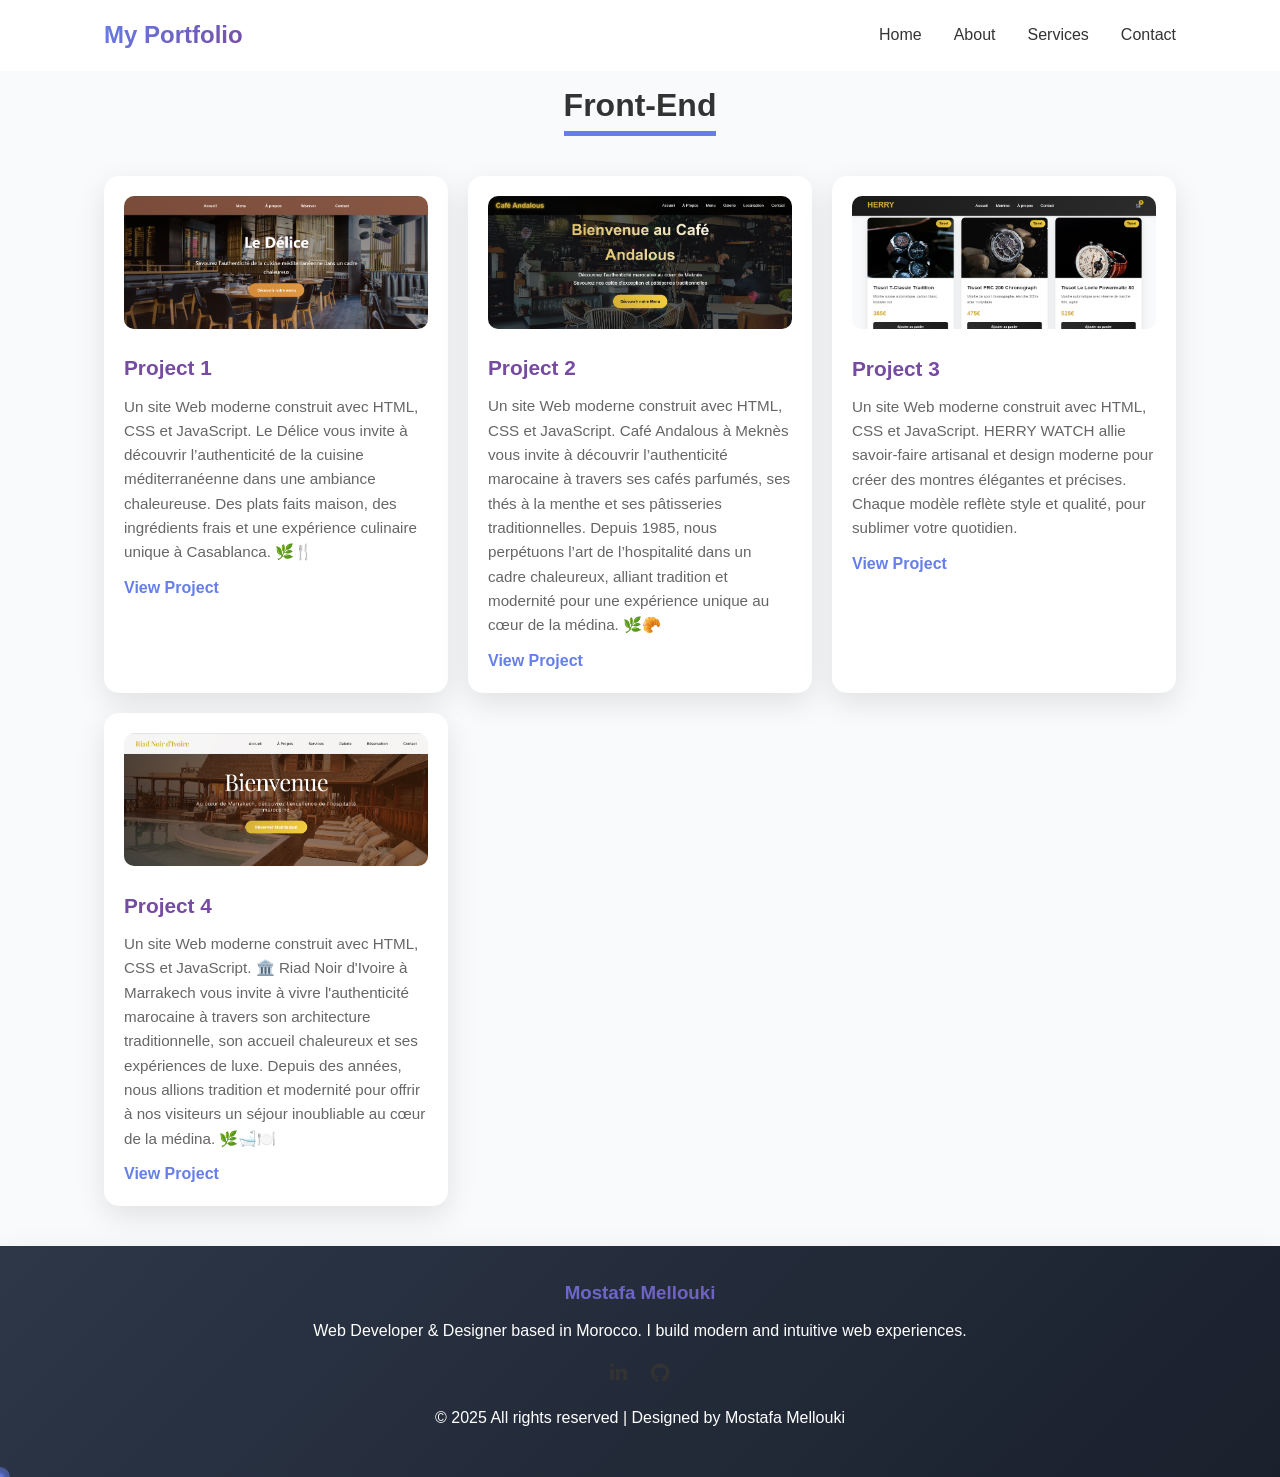
==== project.html @ f0257351 "Add files via upload" ====
<!DOCTYPE html>
<html lang="en">

<head>
  <meta charset="UTF-8" />
  <meta name="viewport" content="width=device-width, initial-scale=1.0" />
  <meta name="description" content="Projects of Mostafa Mellouki" />
  <meta name="author" content="Mostafa Mellouki" />
  <title>My Projects</title>
  <link rel="stylesheet" href="https://cdnjs.cloudflare.com/ajax/libs/font-awesome/6.4.2/css/all.min.css" />
  <style>
    * {
      margin: 0;
      padding: 0;
      box-sizing: border-box;
    }

    :root {
      --primary-color: #667eea;
      --secondary-color: #764ba2;
      --accent-color: #f093fb;
      --text-color: #333;
      --light-text: #666;
      --bg-color: #f8fafc;
      --white: #ffffff;
      --gradient: linear-gradient(135deg, var(--primary-color), var(--secondary-color));
      --accent-gradient: linear-gradient(135deg, var(--accent-color), var(--primary-color));
      --shadow: 0 10px 30px rgba(0, 0, 0, 0.1);
      --shadow-hover: 0 20px 40px rgba(0, 0, 0, 0.15);
    }

    html {
      scroll-behavior: smooth;
    }

    body {
      /* justify-content: center;
      text-align: center; */
      font-family: 'Segoe UI', Tahoma, Geneva, Verdana, sans-serif;
      line-height: 1.6;
      color: var(--text-color);
      background: var(--bg-color);
      overflow-x: hidden;
      padding-top: 80px;
    }

    header {
      position: fixed;
      top: 0;
      width: 100%;
      background: rgba(255, 255, 255, 0.95);
      backdrop-filter: blur(10px);
      border-bottom: 1px solid rgba(255, 255, 255, 0.2);
      z-index: 1000;
      transition: all 0.3s ease;
    }

    header.scrolled {
      background: rgba(255, 255, 255, 0.98);
      box-shadow: var(--shadow);
    }

    nav {
      display: flex;
      justify-content: space-between;
      align-items: center;
      padding: 1rem 5%;
      max-width: 1200px;
      margin: 0 auto;
    }

    nav a {
      text-decoration: none;
    }

    .logo {
      font-size: 1.5rem;
      font-weight: bold;
      background: var(--gradient);
      -webkit-background-clip: text;
      -webkit-text-fill-color: transparent;
      background-clip: text;
    }

    .nav-links {
      display: flex;
      list-style: none;
      gap: 2rem;
      transition: right 0.5s ease-in-out;
    }

    .nav-links a {
      text-decoration: none;
      color: var(--text-color);
      font-weight: 500;
      position: relative;
      transition: all 0.3s ease;
    }

    .nav-links a::after {
      content: '';
      position: absolute;
      bottom: -5px;
      left: 0;
      width: 0%;
      height: 2px;
      background: var(--gradient);
      transition: width 0.3s ease;
    }

    .nav-links a:hover::after,
    .nav-links a.active::after {
      width: 100%;
    }

    .burger-menu {
      display: none;
      flex-direction: column;
      cursor: pointer;
      gap: 5px;
    }

    .burger-menu div {
      width: 25px;
      height: 3px;
      background: var(--text-color);
      border-radius: 5px;
      transition: all 0.3s ease;
    }

    h1 {
      width: max-content;
      margin: 0 auto 40px auto;
      text-align: center;
      border-bottom: solid 5px var(--primary-color);
    }


    .projects-container {
      display: grid;
      grid-template-columns: repeat(auto-fit, minmax(280px, 1fr));
      gap: 20px;
      max-width: 1200px;
      margin: auto;
      padding: 0 5%;
    }

    .project-card {
      background: var(--white);
      border-radius: 15px;
      padding: 20px;
      box-shadow: var(--shadow);
      transition: transform 0.3s ease, box-shadow 0.3s ease;
      cursor: pointer;
    }

    .project-card:hover {
      transform: translateY(-8px);
      box-shadow: var(--shadow-hover);
    }

    .project-card img {
      width: 100%;
      border-radius: 10px;
      margin-bottom: 15px;
      transition: transform 0.3s ease;
    }

    .project-card:hover img {
      transform: scale(1.05);
    }

    .project-card h3 {
      color: var(--secondary-color);
      margin-bottom: 10px;
      font-size: 1.3rem;
    }

    .project-card p {
      font-size: 0.95rem;
      color: var(--light-text);
    }

    .project-card a {
      display: inline-block;
      margin-top: 10px;
      color: var(--primary-color);
      font-weight: bold;
      text-decoration: none;
      transition: color 0.3s;
    }

    .project-card a:hover {
      color: var(--secondary-color);
    }

    .custom-cursor {
      position: fixed;
      width: 20px;
      height: 20px;
      border-radius: 50%;
      background: rgba(102, 126, 234, 0.5);
      pointer-events: none;
      z-index: 9999;
      transition: all 0.1s ease;
      transform: translate(-50%, -50%);
      backdrop-filter: blur(2px);
    }

    .cursor-follower {
      position: fixed;
      width: 8px;
      height: 8px;
      border-radius: 50%;
      background: #667eea;
      pointer-events: none;
      z-index: 9998;
      transition: all 0.15s ease;
      transform: translate(-50%, -50%);
    }


    @media (max-width: 768px) {
      .nav-links {
        position: fixed;
        top: 70px;
        right: -100%;
        width: 100%;
        height: calc(100vh - 70px);
        background: rgba(255, 255, 255, 0.95);
        backdrop-filter: blur(10px);
        flex-direction: column;
        justify-content: start;
        align-items: center;
        padding-top: 2rem;
        transition: right 0.3s ease;
      }

      .nav-links.active {
        right: 0;
      }

      .burger-menu {
        display: flex;
      }
    }

    @media (max-width: 480px) {
      .project-card {
        padding: 1.2rem;
      }
    }
    footer {
      background: linear-gradient(135deg, #2d3748, #1a202c);;
      padding: 2rem 5%;
      box-shadow: var(--shadow);
      margin-top: 40px;
    }
    .footer-content {
      max-width: 1200px;
      margin: auto;
      text-align: center;
    }
    .footer-content h3 {
      margin-bottom: 10px;
      background: var(--gradient);
      -webkit-background-clip: text;
      -webkit-text-fill-color: transparent;
      background-clip: text;
    }
    .footer-content p {
      color: #fff;
      margin-bottom: 15px;
    }
    .social-icons {
      margin-bottom: 15px;
    }
    .social-icons a {
      color: var(--text-color);
      margin: 0 10px;
      font-size: 1.2rem;
      transition: color 0.3s;
    }
    .social-icons a:hover {
      color: var(--primary-color);
    }

  </style>
</head>

<body>

  <header>
    <nav>
      <a href="index.html">
        <div class="logo">My Portfolio</div>
      </a>
      <ul class="nav-links">
        <li><a href="index.html" aria-label="Home">Home</a></li>
        <li><a href="index.html#about" aria-label="About">About</a></li>
        <li><a href="index.html#services" aria-label="Services">Services</a></li>
        <li><a href="index.html#contact" aria-label="Contact">Contact</a></li>
      </ul>
      <div class="burger-menu" aria-label="Burger Menu">
        <div class="line1"></div>
        <div class="line2"></div>
        <div class="line3"></div>
      </div>
    </nav>
  </header>


  <h1> Front-End</h1>


  <div class="projects-container">
    <div class="project-card">
      <img src="le delice cafe.png" alt="Project 1">
      <h3>Project 1</h3>
      <p>Un site Web moderne construit avec HTML, CSS et JavaScript.
        Le Délice vous invite à découvrir l’authenticité de
        la cuisine méditerranéenne dans une ambiance chaleureuse.
        Des plats faits maison, des ingrédients frais et une
        expérience culinaire unique à Casablanca. 🌿🍴
      </p>
      <a href="https://ledilicecafe.netlify.app/">View Project</a>
    </div>

    <div class="project-card">
      <img src="andalos.png" alt="Project 2">
      <h3>Project 2</h3>
      <p>Un site Web moderne construit avec HTML, CSS et JavaScript.
        Café Andalous à Meknès vous invite à découvrir
        l’authenticité marocaine à travers ses cafés parfumés,
        ses thés à la menthe et ses pâtisseries traditionnelles.
        Depuis 1985, nous perpétuons l’art de l’hospitalité
        dans un cadre chaleureux, alliant tradition et modernité
        pour une expérience unique au cœur de la médina. 🌿🥐
      </p>
      <a href="https://andalous-mellouki.netlify.app/">View Project</a>
    </div>

    <div class="project-card">
      <img src="herrywatch.png" alt="Project 3">
      <h3>Project 3</h3>
      <p>Un site Web moderne construit avec HTML, CSS et JavaScript.
        HERRY WATCH allie savoir-faire artisanal et design moderne pour
        créer des montres élégantes et précises. Chaque modèle reflète
        style et qualité, pour sublimer votre quotidien.
      </p>
      <a href="https://herry-wacth-mellouki.netlify.app/">View Project</a>
    </div>
    <div class="project-card">
      <img src="riadnoir.png" alt="Project 4">
      <h3>Project 4</h3>
      <p>Un site Web moderne construit avec HTML, CSS et JavaScript.
        🏛️ Riad Noir d'Ivoire à Marrakech vous invite à vivre
        l'authenticité marocaine à travers son architecture
        traditionnelle, son accueil chaleureux et ses expériences
        de luxe. Depuis des années, nous allions tradition et
        modernité pour offrir à nos visiteurs un séjour
        inoubliable au cœur de la médina. 🌿🛁🍽️
      </p>
      <a href="https://riad-noir-d-ivoire.netlify.app/">View Project</a>
    </div>
  </div>
  <footer class="fade-in">
    <div class="footer-content">
      <h3>Mostafa Mellouki</h3>
      <p>Web Developer & Designer based in Morocco. I build modern and intuitive web experiences.</p>
      <div class="social-icons">
        <a href="https://www.linkedin.com/in/mostafa-mellouki-25bb69280/" aria-label="LinkedIn"><i
            class="fab fa-linkedin-in"></i></a>
        <a href="https://github.com/PhoenixN1/desktop-tutorial" aria-label="GitHub"><i class="fab fa-github"></i></a>
      </div>
      <div class="copyright">
        <p>&copy; 2025 All rights reserved | Designed by <span class="highlight">Mostafa Mellouki</span></p>
      </div>
    </div>
  </footer>

  <script>

    window.addEventListener('scroll', () => {
      const header = document.querySelector('header');
      header.classList.toggle('scrolled', window.scrollY > 50);
    });


    const burger = document.querySelector('.burger-menu');
    const navLinks = document.querySelector('.nav-links');
    burger.addEventListener('click', () => {
      navLinks.classList.toggle('active');
    });


    const cursor = document.createElement('div');
    cursor.className = 'custom-cursor';
    document.body.appendChild(cursor);

    const cursorFollower = document.createElement('div');
    cursorFollower.className = 'cursor-follower';
    document.body.appendChild(cursorFollower);

    document.addEventListener('mousemove', (e) => {
      cursor.style.left = e.clientX + 'px';
      cursor.style.top = e.clientY + 'px';

      setTimeout(() => {
        cursorFollower.style.left = e.clientX + 'px';
        cursorFollower.style.top = e.clientY + 'px';
      }, 50);
    });

    if (window.innerWidth <= 768) {
      cursor.style.display = 'none';
      cursorFollower.style.display = 'none';
    }

    const interactiveElements = document.querySelectorAll('a, button, .project-card');
    interactiveElements.forEach(el => {
      el.addEventListener('mouseenter', () => {
        cursor.style.transform = 'translate(-50%, -50%) scale(1.5)';
        cursor.style.background = 'rgba(102, 126, 234, 0.8)';
      });

      el.addEventListener('mouseleave', () => {
        cursor.style.transform = 'translate(-50%, -50%) scale(1)';
        cursor.style.background = 'rgba(102, 126, 234, 0.5)';
      });
    });
  </script>

</body>

</html>
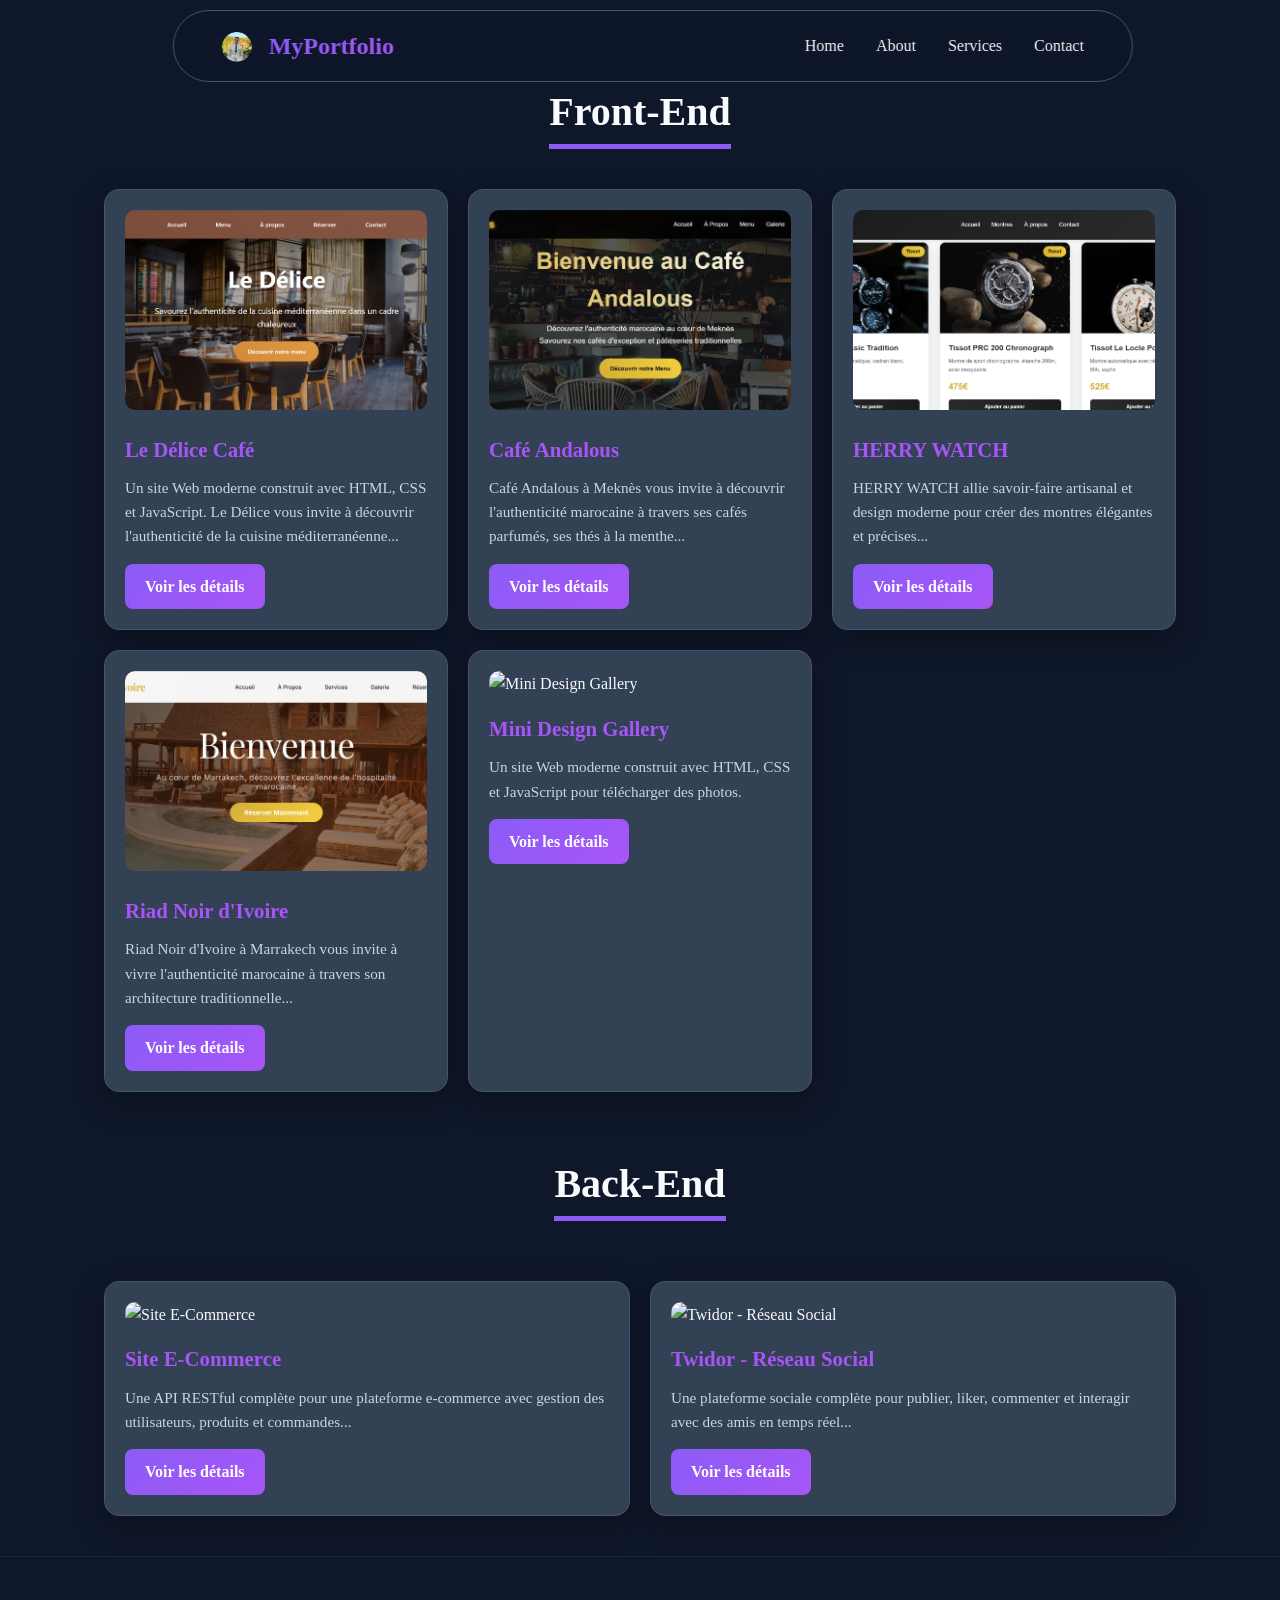
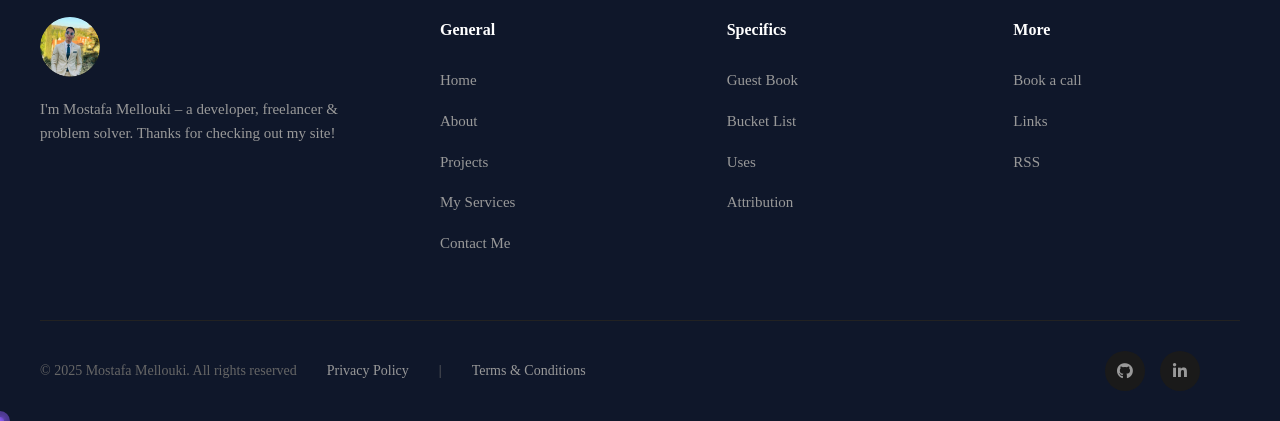
==== commit 7310a786: "Add files via upload" ====
--- a/project.html
+++ b/project.html
@@ -6,6 +6,7 @@
   <meta name="viewport" content="width=device-width, initial-scale=1.0" />
   <meta name="description" content="Projects of Mostafa Mellouki" />
   <meta name="author" content="Mostafa Mellouki" />
+  <link rel="icon" href="profile.png" style="border-radius: 100%;">
   <title>My Projects</title>
   <link rel="stylesheet" href="https://cdnjs.cloudflare.com/ajax/libs/font-awesome/6.4.2/css/all.min.css" />
   <style>
@@ -16,17 +17,21 @@
     }
 
     :root {
-      --primary-color: #667eea;
-      --secondary-color: #764ba2;
-      --accent-color: #f093fb;
-      --text-color: #333;
-      --light-text: #666;
-      --bg-color: #f8fafc;
+      --primary-color: #8b5cf6;
+      --secondary-color: #a855f7;
+      --accent-color: #06b6d4;
+      --text-color: #f8fafc;
+      --light-text: #cbd5e1;
+      --bg-color: #0f172a;
+      --secondary-bg: #1e293b;
+      --card-bg: #334155;
       --white: #ffffff;
       --gradient: linear-gradient(135deg, var(--primary-color), var(--secondary-color));
       --accent-gradient: linear-gradient(135deg, var(--accent-color), var(--primary-color));
-      --shadow: 0 10px 30px rgba(0, 0, 0, 0.1);
-      --shadow-hover: 0 20px 40px rgba(0, 0, 0, 0.15);
+      --dark-gradient: linear-gradient(135deg, #1e293b, #334155);
+      --shadow: 0 10px 30px rgba(0, 0, 0, 0.3);
+      --shadow-hover: 0 20px 40px rgba(0, 0, 0, 0.4);
+      --border-color: #475569;
     }
 
     html {
@@ -34,10 +39,10 @@
     }
 
     body {
-      /* justify-content: center;
-      text-align: center; */
-      font-family: 'Segoe UI', Tahoma, Geneva, Verdana, sans-serif;
+      /* font-family: 'Segoe UI', Tahoma, Geneva, Verdana, sans-serif; */
       line-height: 1.6;
+      font-family: 'Instrument Serif', serif;
+
       color: var(--text-color);
       background: var(--bg-color);
       overflow-x: hidden;
@@ -46,17 +51,20 @@
 
     header {
       position: fixed;
+      margin: 10px 0;
       top: 0;
-      width: 100%;
-      background: rgba(255, 255, 255, 0.95);
-      backdrop-filter: blur(10px);
-      border-bottom: 1px solid rgba(255, 255, 255, 0.2);
+      width: 75%;
+      border-radius: 50px;
+      background: #0f172a76;
+      backdrop-filter: blur(15px);
+      border: 1px solid var(--border-color);
       z-index: 1000;
       transition: all 0.3s ease;
+      transform: translateX(18%);
     }
 
     header.scrolled {
-      background: rgba(255, 255, 255, 0.98);
+      /* background: rgba(15, 23, 42, 0.98); */
       box-shadow: var(--shadow);
     }
 
@@ -71,6 +79,7 @@
 
     nav a {
       text-decoration: none;
+      display: flex;
     }
 
     .logo {
@@ -80,13 +89,25 @@
       -webkit-background-clip: text;
       -webkit-text-fill-color: transparent;
       background-clip: text;
+      text-decoration: none;
+      display: flex;
+      align-items: center;
+      gap: 0.5rem;
+    }
+
+    .img-logo {
+      width: 30px;
+      height: 30px;
+      border-radius: 50%;
+      object-fit: cover;
+      margin: 5px 17px 0 0px;
+      /* border: solid #fff 5px; */
     }
 
     .nav-links {
       display: flex;
       list-style: none;
       gap: 2rem;
-      transition: right 0.5s ease-in-out;
     }
 
     .nav-links a {
@@ -133,8 +154,14 @@
       margin: 0 auto 40px auto;
       text-align: center;
       border-bottom: solid 5px var(--primary-color);
-    }
-
+      color: var(--text-color);
+      font-size: 2.5rem;
+    }
+
+    .section-divider {
+      margin: 60px auto;
+      text-align: center;
+    }
 
     .projects-container {
       display: grid;
@@ -143,24 +170,46 @@
       max-width: 1200px;
       margin: auto;
       padding: 0 5%;
+      margin-bottom: 40px;
     }
 
     .project-card {
-      background: var(--white);
+      background: var(--card-bg);
+      border: 1px solid var(--border-color);
       border-radius: 15px;
       padding: 20px;
       box-shadow: var(--shadow);
       transition: transform 0.3s ease, box-shadow 0.3s ease;
       cursor: pointer;
+      position: relative;
+      overflow: hidden;
+    }
+
+    .project-card::before {
+      content: '';
+      position: absolute;
+      top: 0;
+      left: -100%;
+      width: 100%;
+      height: 100%;
+      background: linear-gradient(90deg, transparent, rgba(139, 92, 246, 0.1), transparent);
+      transition: left 0.5s ease;
+    }
+
+    .project-card:hover::before {
+      left: 100%;
     }
 
     .project-card:hover {
       transform: translateY(-8px);
       box-shadow: var(--shadow-hover);
+      border-color: var(--primary-color);
     }
 
     .project-card img {
       width: 100%;
+      height: 200px;
+      object-fit: cover;
       border-radius: 10px;
       margin-bottom: 15px;
       transition: transform 0.3s ease;
@@ -179,19 +228,429 @@
     .project-card p {
       font-size: 0.95rem;
       color: var(--light-text);
-    }
-
-    .project-card a {
+      display: -webkit-box;
+      -webkit-line-clamp: 3;
+      -webkit-box-orient: vertical;
+      overflow: hidden;
+    }
+
+    .project-card .view-details {
       display: inline-block;
-      margin-top: 10px;
-      color: var(--primary-color);
+      margin-top: 15px;
+      padding: 10px 20px;
+      background: var(--gradient);
+      color: var(--white);
       font-weight: bold;
       text-decoration: none;
-      transition: color 0.3s;
-    }
-
-    .project-card a:hover {
-      color: var(--secondary-color);
+      border-radius: 8px;
+      transition: all 0.3s;
+    }
+
+    .project-card .view-details:hover {
+      transform: scale(1.05);
+      box-shadow: 0 5px 15px rgba(139, 92, 246, 0.4);
+    }
+
+    /* Modal Styles */
+    .modal {
+      display: none;
+      position: fixed;
+      top: 0;
+      left: 0;
+      width: 100%;
+      height: 100%;
+      background: rgba(0, 0, 0, 0.9);
+      z-index: 2000;
+      opacity: 0;
+      transition: opacity 0.3s ease;
+    }
+
+    .modal.active {
+      display: flex;
+      opacity: 1;
+      justify-content: center;
+      align-items: center;
+    }
+
+    .modal-content {
+      background: var(--secondary-bg);
+      border: 1px solid var(--border-color);
+      border-radius: 20px;
+      max-width: 900px;
+      width: 90%;
+      max-height: 90vh;
+      overflow-y: auto;
+      position: relative;
+      animation: slideIn 0.4s ease;
+      box-shadow: 0 20px 60px rgba(0, 0, 0, 0.5);
+    }
+
+    @keyframes slideIn {
+      from {
+        transform: translateY(-50px);
+        opacity: 0;
+      }
+
+      to {
+        transform: translateY(0);
+        opacity: 1;
+      }
+    }
+
+    footer {
+      background: var(--bg-color);
+      color: #fff;
+      padding: 60px 40px 30px;
+      border-top: 1px solid #222;
+    }
+
+    .footer-container {
+      max-width: 1400px;
+      margin: 0 auto;
+    }
+
+    .footer-grid {
+      display: grid;
+      grid-template-columns: 1.5fr 1fr 1fr 1fr;
+      gap: 60px;
+      margin-bottom: 50px;
+    }
+
+    .footer-intro {
+      display: flex;
+      flex-direction: column;
+      gap: 20px;
+    }
+
+    .footer-avatar {
+      width: 60px;
+      height: 60px;
+      background: transparent;
+      border-radius: 12px;
+      display: flex;
+      align-items: center;
+      justify-content: center;
+      font-size: 24px;
+    }
+
+    .footer-avatar img {
+      width: 100%;
+      height: 100%;
+      object-fit: cover;
+      border-radius: 50%;
+    }
+
+    .footer-intro p {
+      color: #999;
+      line-height: 1.6;
+      font-size: 15px;
+    }
+
+    .footer-column h4 {
+      font-size: 16px;
+      font-weight: 600;
+      margin-bottom: 25px;
+      color: #fff;
+    }
+
+    .footer-column ul {
+      list-style: none;
+    }
+
+    .footer-column ul li {
+      margin-bottom: 15px;
+    }
+
+    .footer-column ul li a {
+      color: #999;
+      text-decoration: none;
+      font-size: 15px;
+      transition: color 0.3s ease;
+    }
+
+    .footer-column ul li a:hover {
+      color: #fff;
+    }
+
+    .footer-bottom {
+      display: flex;
+      justify-content: space-between;
+      align-items: center;
+      padding-top: 30px;
+      border-top: 1px solid #222;
+    }
+
+    .footer-legal {
+      display: flex;
+      gap: 30px;
+      align-items: center;
+    }
+
+    .footer-legal span {
+      color: #666;
+      font-size: 14px;
+    }
+
+    .footer-legal a {
+      color: #999;
+      text-decoration: none;
+      font-size: 14px;
+      transition: color 0.3s ease;
+    }
+
+    .footer-legal a:hover {
+      color: #fff;
+    }
+
+    .footer-social {
+      display: flex;
+      gap: 15px;
+      margin: 0 40px;
+    }
+
+    .social-icon {
+      width: 40px;
+      height: 40px;
+      border-radius: 50%;
+      background: #1a1a1a;
+      display: flex;
+      align-items: center;
+      justify-content: center;
+      color: #999;
+      text-decoration: none;
+      transition: all 0.3s ease;
+    }
+
+    .social-icon:hover {
+      background: #2a2a2a;
+      color: #fff;
+      transform: translateY(-2px);
+    }
+
+    .theme-toggle {
+      width: 40px;
+      height: 40px;
+      border-radius: 50%;
+      background: #1a1a1a;
+      border: none;
+      color: #999;
+      cursor: pointer;
+      display: flex;
+      align-items: center;
+      justify-content: center;
+      transition: all 0.3s ease;
+    }
+
+    .theme-toggle:hover {
+      background: #2a2a2a;
+      color: #fff;
+    }
+
+    @media (max-width: 1024px) {
+      .footer-grid {
+        grid-template-columns: 1fr 1fr;
+        gap: 40px;
+      }
+    }
+
+    @media (max-width: 768px) {
+      footer {
+        padding: 40px 20px 20px;
+      }
+
+      .footer-grid {
+        grid-template-columns: 1fr;
+        gap: 40px;
+      }
+
+      .footer-bottom {
+        flex-direction: column;
+        gap: 20px;
+        text-align: center;
+      }
+
+      .footer-legal {
+        flex-direction: column;
+        gap: 10px;
+      }
+    }
+
+    .modal-close {
+      position: absolute;
+      top: 20px;
+      right: 20px;
+      font-size: 2rem;
+      color: var(--text-color);
+      cursor: pointer;
+      background: var(--card-bg);
+      width: 40px;
+      height: 40px;
+      display: flex;
+      align-items: center;
+      justify-content: center;
+      border-radius: 50%;
+      transition: all 0.3s ease;
+      z-index: 10;
+    }
+
+    .modal-close:hover {
+      background: var(--primary-color);
+      transform: rotate(90deg);
+    }
+
+    .modal-header {
+      padding: 40px 40px 20px;
+    }
+
+    .modal-header h2 {
+      font-size: 2rem;
+      background: var(--gradient);
+      -webkit-background-clip: text;
+      -webkit-text-fill-color: transparent;
+      background-clip: text;
+      margin-bottom: 10px;
+    }
+
+    .modal-tags {
+      display: flex;
+      gap: 10px;
+      flex-wrap: wrap;
+      margin-top: 15px;
+    }
+
+    .modal-tag {
+      padding: 5px 15px;
+      background: var(--card-bg);
+      border: 1px solid var(--primary-color);
+      border-radius: 20px;
+      font-size: 0.85rem;
+      color: white;
+    }
+
+    .gallery-container {
+      position: relative;
+      padding: 0 40px;
+      margin: 20px 0;
+    }
+
+    .gallery-wrapper {
+      overflow: hidden;
+      border-radius: 15px;
+      position: relative;
+    }
+
+    .gallery-images {
+      display: flex;
+      transition: transform 0.5s ease;
+    }
+
+    .gallery-images img {
+      min-width: 100%;
+      height: 400px;
+      object-fit: cover;
+    }
+
+    .gallery-btn {
+      position: absolute;
+      top: 50%;
+      transform: translateY(-50%);
+      background: rgba(139, 92, 246, 0.8);
+      color: var(--white);
+      border: none;
+      width: 50px;
+      height: 50px;
+      border-radius: 50%;
+      font-size: 1.5rem;
+      cursor: pointer;
+      transition: all 0.3s ease;
+      z-index: 5;
+    }
+
+    .gallery-btn:hover {
+      background: var(--primary-color);
+      transform: translateY(-50%) scale(1.1);
+    }
+
+    .gallery-btn.prev {
+      left: 10px;
+    }
+
+    .gallery-btn.next {
+      right: 10px;
+    }
+
+    .gallery-indicators {
+      display: flex;
+      justify-content: center;
+      gap: 10px;
+      margin-top: 15px;
+    }
+
+    .indicator {
+      width: 10px;
+      height: 10px;
+      border-radius: 50%;
+      background: var(--border-color);
+      cursor: pointer;
+      transition: all 0.3s ease;
+    }
+
+    .indicator.active {
+      background: var(--primary-color);
+      width: 30px;
+      border-radius: 5px;
+    }
+
+    .modal-body {
+      padding: 20px 40px 40px;
+    }
+
+    .modal-description {
+      color: var(--light-text);
+      line-height: 1.8;
+      margin-bottom: 20px;
+    }
+
+    .modal-technologies {
+      margin: 30px 0;
+    }
+
+    .modal-technologies h3 {
+      color: var(--text-color);
+      margin-bottom: 15px;
+      font-size: 1.2rem;
+    }
+
+    .tech-list {
+      display: flex;
+      gap: 10px;
+      flex-wrap: wrap;
+    }
+
+    .tech-item {
+      padding: 8px 16px;
+      background: var(--dark-gradient);
+      border: 1px solid var(--border-color);
+      border-radius: 8px;
+      font-size: 0.9rem;
+      color: var(--light-text);
+    }
+
+    .modal-link {
+      display: inline-block;
+      padding: 12px 30px;
+      background: var(--gradient);
+      color: var(--white);
+      text-decoration: none;
+      border-radius: 8px;
+      font-weight: bold;
+      transition: all 0.3s ease;
+      margin-top: 20px;
+    }
+
+    .modal-link:hover {
+      transform: translateY(-2px);
+      box-shadow: 0 5px 20px rgba(139, 92, 246, 0.4);
     }
 
     .custom-cursor {
@@ -199,7 +658,7 @@
       width: 20px;
       height: 20px;
       border-radius: 50%;
-      background: rgba(102, 126, 234, 0.5);
+      background: rgba(139, 92, 246, 0.5);
       pointer-events: none;
       z-index: 9999;
       transition: all 0.1s ease;
@@ -212,22 +671,21 @@
       width: 8px;
       height: 8px;
       border-radius: 50%;
-      background: #667eea;
+      background: var(--primary-color);
       pointer-events: none;
       z-index: 9998;
       transition: all 0.15s ease;
       transform: translate(-50%, -50%);
     }
 
-
     @media (max-width: 768px) {
       .nav-links {
         position: fixed;
         top: 70px;
-        right: -100%;
+        right: -130%;
         width: 100%;
         height: calc(100vh - 70px);
-        background: rgba(255, 255, 255, 0.95);
+        background: rgba(15, 23, 42, 0.95);
         backdrop-filter: blur(10px);
         flex-direction: column;
         justify-content: start;
@@ -243,6 +701,30 @@
       .burger-menu {
         display: flex;
       }
+
+      h1 {
+        font-size: 1.8rem;
+      }
+
+      .modal-content {
+        width: 95%;
+      }
+
+      .modal-header,
+      .modal-body,
+      .gallery-container {
+        padding: 20px;
+      }
+
+      .gallery-images img {
+        height: 250px;
+      }
+
+      .gallery-btn {
+        width: 40px;
+        height: 40px;
+        font-size: 1.2rem;
+      }
     }
 
     @media (max-width: 480px) {
@@ -250,41 +732,31 @@
         padding: 1.2rem;
       }
     }
-    footer {
-      background: linear-gradient(135deg, #2d3748, #1a202c);;
-      padding: 2rem 5%;
-      box-shadow: var(--shadow);
-      margin-top: 40px;
-    }
-    .footer-content {
-      max-width: 1200px;
-      margin: auto;
-      text-align: center;
-    }
-    .footer-content h3 {
-      margin-bottom: 10px;
-      background: var(--gradient);
-      -webkit-background-clip: text;
-      -webkit-text-fill-color: transparent;
-      background-clip: text;
-    }
-    .footer-content p {
-      color: #fff;
-      margin-bottom: 15px;
-    }
+
+
+
     .social-icons {
       margin-bottom: 15px;
     }
+
     .social-icons a {
       color: var(--text-color);
       margin: 0 10px;
       font-size: 1.2rem;
       transition: color 0.3s;
     }
+
     .social-icons a:hover {
       color: var(--primary-color);
     }
 
+    .copyright {
+      color: var(--light-text);
+    }
+
+    .highlight {
+      color: var(--primary-color);
+    }
   </style>
 </head>
 
@@ -293,10 +765,14 @@
   <header>
     <nav>
       <a href="index.html">
-        <div class="logo">My Portfolio</div>
+        <img class="img-logo" src="profile.png" alt="mon photo">
+        <div class="logo">
+          <h4>My<span style="color: #ffffff;">Portfolio</span></h4>
+        </div>
+
       </a>
       <ul class="nav-links">
-        <li><a href="index.html" aria-label="Home">Home</a></li>
+        <li><a href="index.html#home" aria-label="Home">Home</a></li>
         <li><a href="index.html#about" aria-label="About">About</a></li>
         <li><a href="index.html#services" aria-label="Services">Services</a></li>
         <li><a href="index.html#contact" aria-label="Contact">Contact</a></li>
@@ -309,83 +785,301 @@
     </nav>
   </header>
 
-
-  <h1> Front-End</h1>
-
-
-  <div class="projects-container">
-    <div class="project-card">
-      <img src="le delice cafe.png" alt="Project 1">
-      <h3>Project 1</h3>
-      <p>Un site Web moderne construit avec HTML, CSS et JavaScript.
-        Le Délice vous invite à découvrir l’authenticité de
-        la cuisine méditerranéenne dans une ambiance chaleureuse.
-        Des plats faits maison, des ingrédients frais et une
-        expérience culinaire unique à Casablanca. 🌿🍴
-      </p>
-      <a href="https://ledilicecafe.netlify.app/">View Project</a>
-    </div>
-
-    <div class="project-card">
-      <img src="andalos.png" alt="Project 2">
-      <h3>Project 2</h3>
-      <p>Un site Web moderne construit avec HTML, CSS et JavaScript.
-        Café Andalous à Meknès vous invite à découvrir
-        l’authenticité marocaine à travers ses cafés parfumés,
-        ses thés à la menthe et ses pâtisseries traditionnelles.
-        Depuis 1985, nous perpétuons l’art de l’hospitalité
-        dans un cadre chaleureux, alliant tradition et modernité
-        pour une expérience unique au cœur de la médina. 🌿🥐
-      </p>
-      <a href="https://andalous-mellouki.netlify.app/">View Project</a>
-    </div>
-
-    <div class="project-card">
-      <img src="herrywatch.png" alt="Project 3">
-      <h3>Project 3</h3>
-      <p>Un site Web moderne construit avec HTML, CSS et JavaScript.
-        HERRY WATCH allie savoir-faire artisanal et design moderne pour
-        créer des montres élégantes et précises. Chaque modèle reflète
-        style et qualité, pour sublimer votre quotidien.
-      </p>
-      <a href="https://herry-wacth-mellouki.netlify.app/">View Project</a>
-    </div>
-    <div class="project-card">
-      <img src="riadnoir.png" alt="Project 4">
-      <h3>Project 4</h3>
-      <p>Un site Web moderne construit avec HTML, CSS et JavaScript.
-        🏛️ Riad Noir d'Ivoire à Marrakech vous invite à vivre
-        l'authenticité marocaine à travers son architecture
-        traditionnelle, son accueil chaleureux et ses expériences
-        de luxe. Depuis des années, nous allions tradition et
-        modernité pour offrir à nos visiteurs un séjour
-        inoubliable au cœur de la médina. 🌿🛁🍽️
-      </p>
-      <a href="https://riad-noir-d-ivoire.netlify.app/">View Project</a>
+  <h1>Front-End </h1>
+
+  <div class="projects-container" id="frontend-projects"></div>
+
+  <div class="section-divider">
+    <h1>Back-End </h1>
+  </div>
+
+  <div class="projects-container" id="backend-projects"></div>
+
+  <!-- Modal -->
+  <div class="modal" id="projectModal">
+    <div class="modal-content">
+      <span class="modal-close" onclick="closeModal()">&times;</span>
+      <div class="modal-header">
+        <h2 id="modalTitle"></h2>
+        <div class="modal-tags" id="modalTags"></div>
+      </div>
+      <div class="gallery-container">
+        <div class="gallery-wrapper">
+          <div class="gallery-images" id="galleryImages"></div>
+          <button class="gallery-btn prev" onclick="changeSlide(-1)">&#10094;</button>
+          <button class="gallery-btn next" onclick="changeSlide(1)">&#10095;</button>
+        </div>
+        <div class="gallery-indicators" id="galleryIndicators"></div>
+      </div>
+      <div class="modal-body">
+        <p class="modal-description" id="modalDescription"></p>
+        <div class="modal-technologies">
+          <h3>Technologies utilisées</h3>
+          <div class="tech-list" id="modalTechnologies"></div>
+        </div>
+        <a class="modal-link" id="modalLink" target="_blank">Voir le projet <i class="fas fa-external-link-alt"></i></a>
+      </div>
     </div>
   </div>
-  <footer class="fade-in">
-    <div class="footer-content">
-      <h3>Mostafa Mellouki</h3>
-      <p>Web Developer & Designer based in Morocco. I build modern and intuitive web experiences.</p>
-      <div class="social-icons">
-        <a href="https://www.linkedin.com/in/mostafa-mellouki-25bb69280/" aria-label="LinkedIn"><i
-            class="fab fa-linkedin-in"></i></a>
-        <a href="https://github.com/PhoenixN1/desktop-tutorial" aria-label="GitHub"><i class="fab fa-github"></i></a>
+
+
+  <footer>
+    <div class="footer-container">
+      <div class="footer-grid">
+        <div class="footer-intro">
+          <div class="footer-avatar"><img src="profile.png" alt=""></div>
+          <p>I'm Mostafa Mellouki – a developer, freelancer & problem solver. Thanks for checking
+            out my site!</p>
+        </div>
+
+        <div class="footer-column">
+          <h4>General</h4>
+          <ul>
+            <li><a href="index.html#home">Home</a></li>
+            <li><a href="index.html#about">About</a></li>
+            <li><a href="project.html">Projects</a></li>
+            <li><a href="index.html#services">My Services</a></li>
+            <li><a href="index.html#contact">Contact Me</a></li>
+          </ul>
+        </div>
+
+        <div class="footer-column">
+          <h4>Specifics</h4>
+          <ul>
+            <li><a href="#guestbook">Guest Book</a></li>
+            <li><a href="#bucket">Bucket List</a></li>
+            <li><a href="#uses">Uses</a></li>
+            <li><a href="#attribution">Attribution</a></li>
+          </ul>
+        </div>
+
+        <div class="footer-column">
+          <h4>More</h4>
+          <ul>
+            <li><a href="#call">Book a call</a></li>
+            <li><a href="#links">Links</a></li>
+            <li><a href="#rss">RSS</a></li>
+          </ul>
+        </div>
       </div>
-      <div class="copyright">
-        <p>&copy; 2025 All rights reserved | Designed by <span class="highlight">Mostafa Mellouki</span></p>
+
+      <div class="footer-bottom">
+        <div class="footer-legal">
+          <span>© 2025 Mostafa Mellouki. All rights reserved</span>
+          <a href="#privacy">Privacy Policy</a>
+          <span>|</span>
+          <a href="#terms">Terms & Conditions</a>
+        </div>
+
+        <div class="footer-social">
+          <a href="https://github.com/PhoenixN1/desktop-tutorial" class="social-icon" aria-label="GitHub">
+            <i class="fab fa-github"></i>
+          </a>
+          <a href="https://www.linkedin.com/in/mostafa-mellouki-25bb69280/" class="social-icon" aria-label="LinkedIn">
+            <i class="fab fa-linkedin-in"></i>
+          </a>
+
+        </div>
       </div>
     </div>
   </footer>
 
   <script>
+    const projectsData = {
+      frontend: [
+        {
+          id: 1,
+          title: "Le Délice Café",
+          shortDesc: "Un site Web moderne construit avec HTML, CSS et JavaScript. Le Délice vous invite à découvrir l'authenticité de la cuisine méditerranéenne...",
+          fullDesc: "Le Délice Café est un site web élégant qui présente un restaurant méditerranéen authentique à Casablanca. Le site offre une expérience utilisateur immersive avec des animations fluides, une galerie de plats, un système de réservation en ligne et une présentation détaillée du menu. L'interface responsive garantit une navigation optimale sur tous les appareils.",
+          images: ["le delice cafe.png"],
+          technologies: ["HTML5", "CSS3", "JavaScript", "Responsive Design", "Animations CSS"],
+          tags: ["Restaurant", "Web Design", "Frontend"],
+          link: "https://ledilicecafe.netlify.app/"
+        },
+        {
+          id: 2,
+          title: "Café Andalous",
+          shortDesc: "Café Andalous à Meknès vous invite à découvrir l'authenticité marocaine à travers ses cafés parfumés, ses thés à la menthe...",
+          fullDesc: "Café Andalous est un site vitrine pour un café traditionnel marocain établi depuis 1985 à Meknès. Le projet combine tradition et modernité avec une interface élégante qui met en valeur l'art de l'hospitalité marocaine. Le site inclut une galerie photo, un menu interactif, l'historique du café et une section réservation.",
+          images: ["andalos.png"],
+          technologies: ["HTML5", "CSS3", "JavaScript", "jQuery", "Bootstrap"],
+          tags: ["Café", "Tradition", "Morocco"],
+          link: "https://andalous-mellouki.netlify.app/"
+        },
+        {
+          id: 3,
+          title: "HERRY WATCH",
+          shortDesc: "HERRY WATCH allie savoir-faire artisanal et design moderne pour créer des montres élégantes et précises...",
+          fullDesc: "HERRY WATCH est une boutique en ligne de montres de luxe qui combine élégance et fonctionnalité. Le site présente une collection exclusive de montres avec des fiches produits détaillées, un système de filtrage avancé, un panier d'achat interactif et des animations 3D pour visualiser les produits sous tous les angles.",
+          images: ["herrywatch.png"],
+          technologies: ["HTML5", "CSS3", "JavaScript", "Animation 3D", "E-commerce"],
+          tags: ["E-commerce", "Luxury", "Watches"],
+          link: "https://herry-wacth-mellouki.netlify.app/"
+        },
+        {
+          id: 4,
+          title: "Riad Noir d'Ivoire",
+          shortDesc: "Riad Noir d'Ivoire à Marrakech vous invite à vivre l'authenticité marocaine à travers son architecture traditionnelle...",
+          fullDesc: "Riad Noir d'Ivoire est un site web sophistiqué pour un riad de luxe situé dans la médina de Marrakech. Le projet met en avant l'architecture traditionnelle marocaine, les chambres luxueuses, le spa et les expériences authentiques offertes aux visiteurs. Le site intègre un système de réservation en ligne et une visite virtuelle 360°.",
+          images: ["riadnoir.png"],
+          technologies: ["HTML5", "CSS3", "JavaScript", "Virtual Tour", "Booking System"],
+          tags: ["Hotel", "Luxury", "Tourism"],
+          link: "https://riad-noir-d-ivoire.netlify.app/"
+        },
+        {
+          id: 5,
+          title: "Mini Design Gallery",
+          shortDesc: "Un site Web moderne construit avec HTML, CSS et JavaScript pour télécharger des photos.",
+          fullDesc: "Mini Design Gallery est une application web minimaliste permettant de parcourir et télécharger des images haute qualité. Le projet propose une interface épurée avec un système de recherche, des filtres par catégorie, une prévisualisation en lightbox et un téléchargement optimisé des images.",
+          images: ["mini-design.png",],
+          technologies: ["HTML5", "CSS3", "JavaScript", "API Integration", "Download Manager"],
+          tags: ["Gallery", "Images", "Download"],
+          link: "https://mini-downloadimage.netlify.app/"
+        }
+      ],
+      backend: [
+        {
+          id: 6,
+          title: "Site E-Commerce",
+          shortDesc: "Une API RESTful complète pour une plateforme e-commerce avec gestion des utilisateurs, produits et commandes...",
+          fullDesc: "API RESTful robuste développée pour gérer l'ensemble des opérations d'une plateforme e-commerce. Inclut l'authentification JWT, la gestion des rôles, le traitement des paiements via Stripe, la gestion du stock en temps réel et un système de notifications email automatisé. Architecture scalable avec Redis pour le cache et MySQL pour la base de données.",
+          images: ["pheo-1.png", "pheo-2.png", "pheo-3.png"],
+          technologies: ["html", "JavaScript", "Css", "php", "MySQL"],
+          tags: ["Backend", "E-commerce"],
+          link: "#"
+        },
+        {
+          id: 7,
+          title: "Twidor - Réseau Social",
+          shortDesc: "Une plateforme sociale complète pour publier, liker, commenter et interagir avec des amis en temps réel...",
+          fullDesc: "Twidor est un réseau social développé pour permettre aux utilisateurs de partager des posts, images et vidéos, d’envoyer des messages privés, de gérer des amis et de sauvegarder leurs publications préférées. Le back-end utilise PHP et MySQL avec gestion sécurisée des utilisateurs, notifications en temps réel et un système de likes et commentaires. L’interface est responsive et interactive, offrant une expérience utilisateur fluide.",
+          images: ["twidor-4.png", "twidor-1.png", "twidor-2.png", "twidor-3.png", "twidor-5.png", "twidor-6.png"],
+          technologies: ["HTML", "CSS", "JavaScript", "PHP", "MySQL"],
+          tags: ["Backend", "Réseau Social", "Web App"],
+          link: "#"
+        },
+
+
+      ]
+    };
+
+    let currentSlide = 0;
+    let currentProject = null;
+
+    function renderProjects() {
+      const frontendContainer = document.getElementById('frontend-projects');
+      const backendContainer = document.getElementById('backend-projects');
+
+      projectsData.frontend.forEach(project => {
+        const card = createProjectCard(project);
+        frontendContainer.appendChild(card);
+      });
+
+      projectsData.backend.forEach(project => {
+        const card = createProjectCard(project);
+        backendContainer.appendChild(card);
+      });
+    }
+
+    function createProjectCard(project) {
+      const card = document.createElement('div');
+      card.className = 'project-card';
+      card.innerHTML = `
+        <img src="${project.images[0]}" alt="${project.title}">
+        <h3>${project.title}</h3>
+        <p>${project.shortDesc}</p>
+        <a href="javascript:void(0)" class="view-details" onclick="openModal(${project.id})">Voir les détails</a>
+      `;
+      return card;
+    }
+
+    function openModal(projectId) {
+      const allProjects = [...projectsData.frontend, ...projectsData.backend];
+      currentProject = allProjects.find(p => p.id === projectId);
+
+      if (!currentProject) return;
+
+      document.getElementById('modalTitle').textContent = currentProject.title;
+      document.getElementById('modalDescription').textContent = currentProject.fullDesc;
+      document.getElementById('modalLink').href = currentProject.link;
+
+      const tagsContainer = document.getElementById('modalTags');
+      tagsContainer.innerHTML = currentProject.tags.map(tag =>
+        `<span class="modal-tag">${tag}</span>`
+      ).join('');
+
+      const techContainer = document.getElementById('modalTechnologies');
+      techContainer.innerHTML = currentProject.technologies.map(tech =>
+        `<span class="tech-item"><i class="fas fa-check-circle" style="color: var(--primary-color); margin-right: 5px;"></i>${tech}</span>`
+      ).join('');
+
+      const galleryContainer = document.getElementById('galleryImages');
+      galleryContainer.innerHTML = currentProject.images.map(img =>
+        `<img src="${img}" alt="${currentProject.title}">`
+      ).join('');
+
+      const indicatorsContainer = document.getElementById('galleryIndicators');
+      indicatorsContainer.innerHTML = currentProject.images.map((_, index) =>
+        `<span class="indicator ${index === 0 ? 'active' : ''}" onclick="goToSlide(${index})"></span>`
+      ).join('');
+
+      currentSlide = 0;
+      updateGallery();
+
+      const modal = document.getElementById('projectModal');
+      modal.classList.add('active');
+      document.body.style.overflow = 'hidden';
+    }
+
+    function closeModal() {
+      const modal = document.getElementById('projectModal');
+      modal.classList.remove('active');
+      document.body.style.overflow = 'auto';
+    }
+
+    function changeSlide(direction) {
+      currentSlide += direction;
+      if (currentSlide >= currentProject.images.length) currentSlide = 0;
+      if (currentSlide < 0) currentSlide = currentProject.images.length - 1;
+      updateGallery();
+    }
+
+    function goToSlide(index) {
+      currentSlide = index;
+      updateGallery();
+    }
+
+    function updateGallery() {
+      const gallery = document.getElementById('galleryImages');
+      gallery.style.transform = `translateX(-${currentSlide * 100}%)`;
+
+      const indicators = document.querySelectorAll('.indicator');
+      indicators.forEach((indicator, index) => {
+        indicator.classList.toggle('active', index === currentSlide);
+      });
+    }
+
+    window.addEventListener('click', (e) => {
+      const modal = document.getElementById('projectModal');
+      if (e.target === modal) {
+        closeModal();
+      }
+    });
+
+    document.addEventListener('keydown', (e) => {
+      const modal = document.getElementById('projectModal');
+      if (modal.classList.contains('active')) {
+        if (e.key === 'Escape') closeModal();
+        if (e.key === 'ArrowLeft') changeSlide(-1);
+        if (e.key === 'ArrowRight') changeSlide(1);
+      }
+    });
 
     window.addEventListener('scroll', () => {
       const header = document.querySelector('header');
       header.classList.toggle('scrolled', window.scrollY > 50);
     });
-
 
     const burger = document.querySelector('.burger-menu');
     const navLinks = document.querySelector('.nav-links');
@@ -393,7 +1087,6 @@
       navLinks.classList.toggle('active');
     });
 
-
     const cursor = document.createElement('div');
     cursor.className = 'custom-cursor';
     document.body.appendChild(cursor);
@@ -421,14 +1114,16 @@
     interactiveElements.forEach(el => {
       el.addEventListener('mouseenter', () => {
         cursor.style.transform = 'translate(-50%, -50%) scale(1.5)';
-        cursor.style.background = 'rgba(102, 126, 234, 0.8)';
+        cursor.style.background = 'rgba(139, 92, 246, 0.8)';
       });
 
       el.addEventListener('mouseleave', () => {
         cursor.style.transform = 'translate(-50%, -50%) scale(1)';
-        cursor.style.background = 'rgba(102, 126, 234, 0.5)';
+        cursor.style.background = 'rgba(139, 92, 246, 0.5)';
       });
     });
+
+    renderProjects();
   </script>
 
 </body>
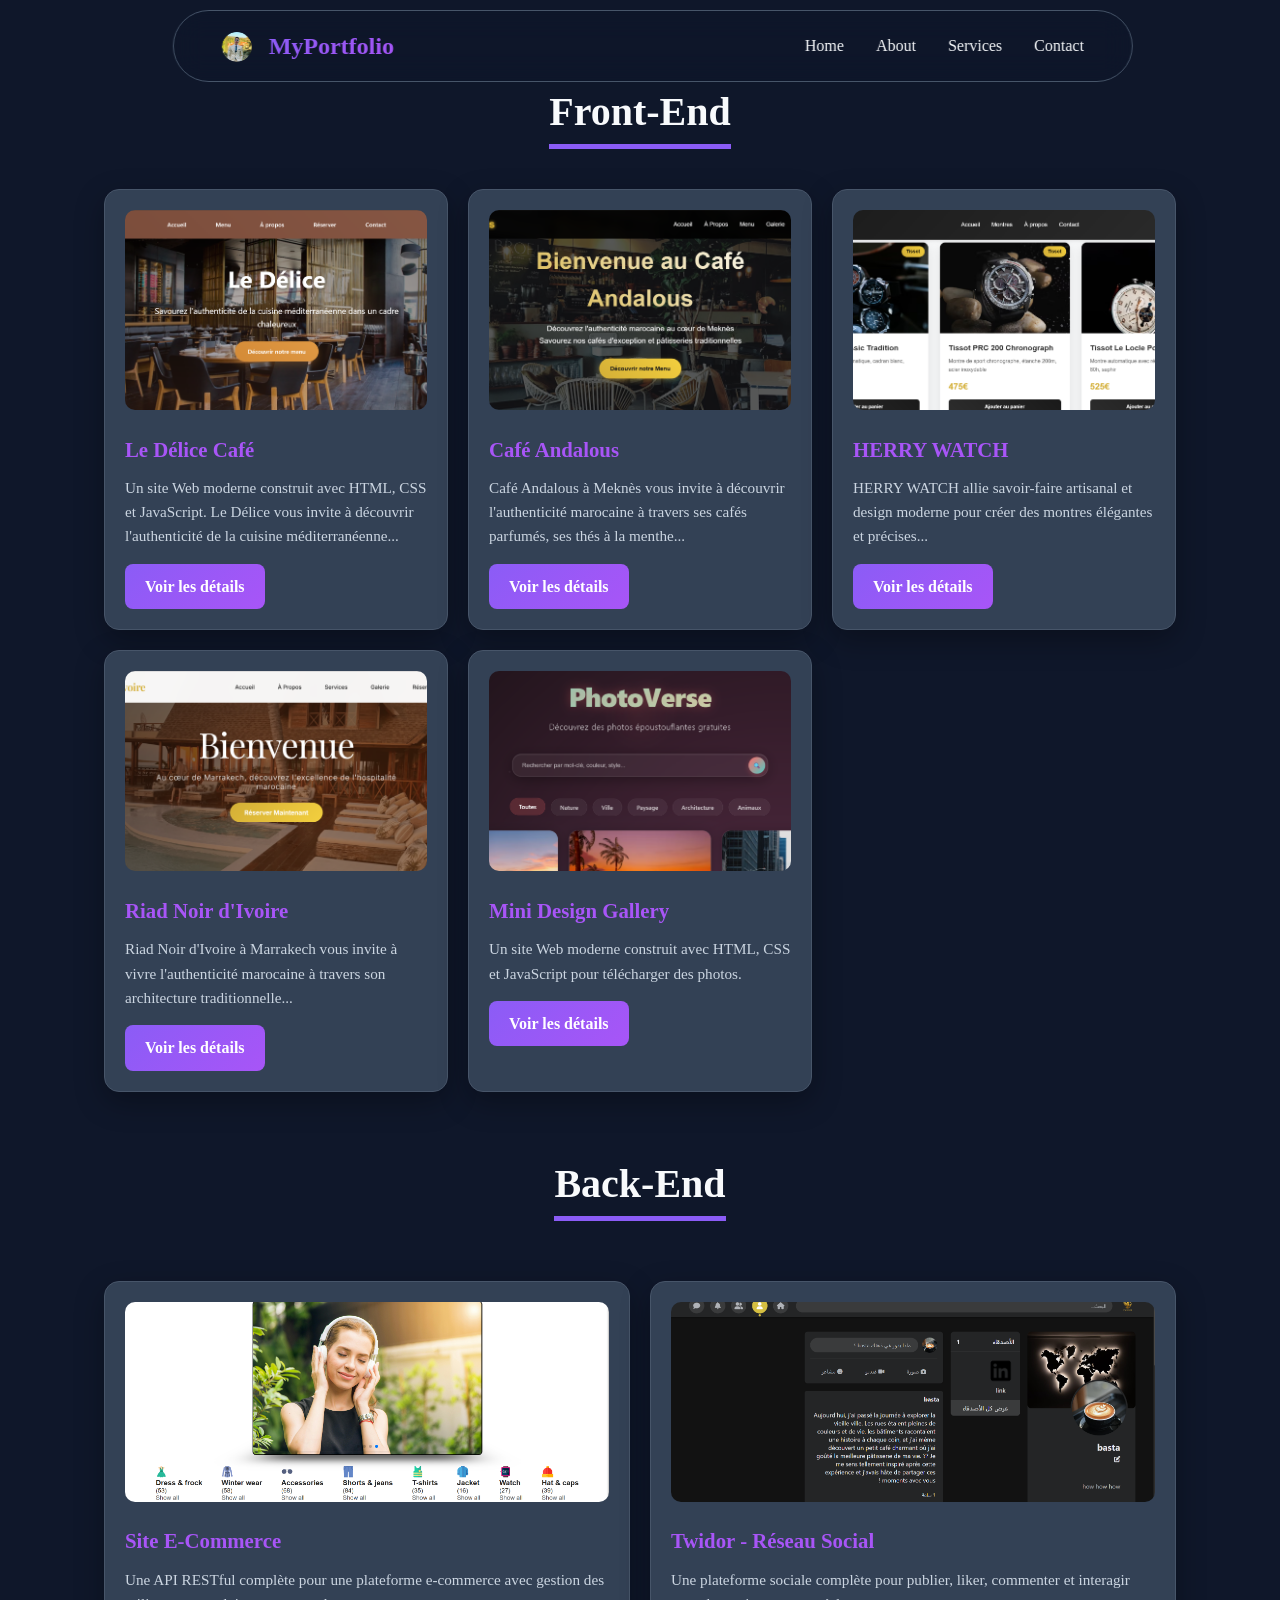
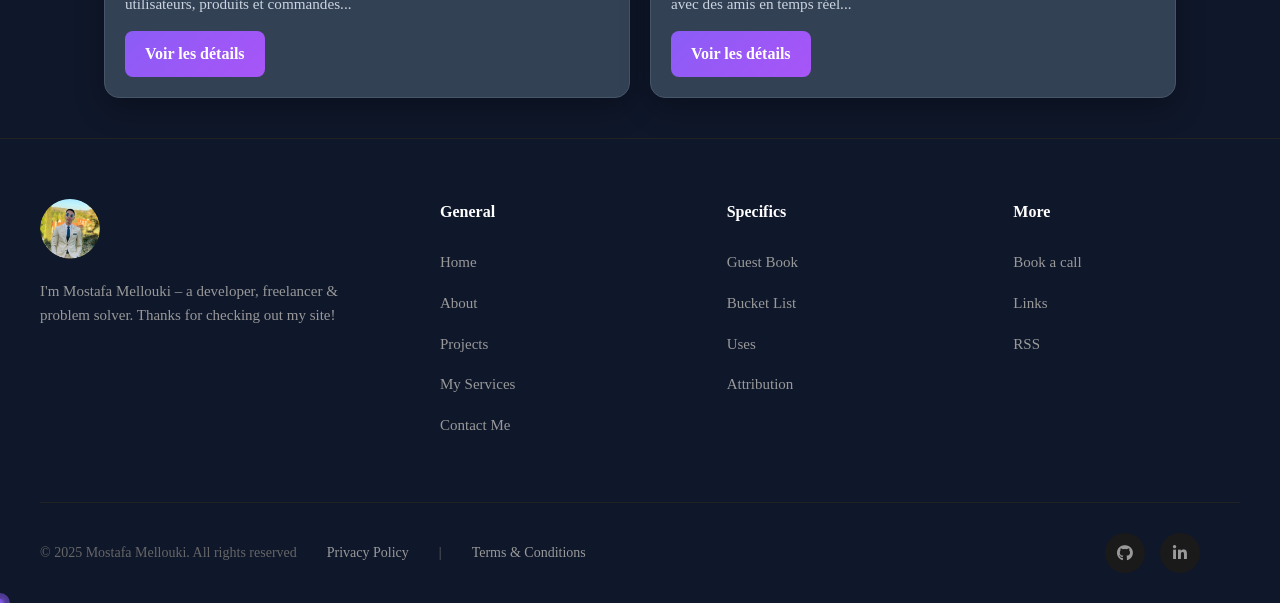
==== commit d823a79e: "Update portfolio structure and design" ====
--- a/project.html
+++ b/project.html
@@ -6,758 +6,10 @@
   <meta name="viewport" content="width=device-width, initial-scale=1.0" />
   <meta name="description" content="Projects of Mostafa Mellouki" />
   <meta name="author" content="Mostafa Mellouki" />
-  <link rel="icon" href="profile.png" style="border-radius: 100%;">
+  <link rel="icon" href="src/profile.png" style="border-radius: 100%;">
   <title>My Projects</title>
   <link rel="stylesheet" href="https://cdnjs.cloudflare.com/ajax/libs/font-awesome/6.4.2/css/all.min.css" />
-  <style>
-    * {
-      margin: 0;
-      padding: 0;
-      box-sizing: border-box;
-    }
-
-    :root {
-      --primary-color: #8b5cf6;
-      --secondary-color: #a855f7;
-      --accent-color: #06b6d4;
-      --text-color: #f8fafc;
-      --light-text: #cbd5e1;
-      --bg-color: #0f172a;
-      --secondary-bg: #1e293b;
-      --card-bg: #334155;
-      --white: #ffffff;
-      --gradient: linear-gradient(135deg, var(--primary-color), var(--secondary-color));
-      --accent-gradient: linear-gradient(135deg, var(--accent-color), var(--primary-color));
-      --dark-gradient: linear-gradient(135deg, #1e293b, #334155);
-      --shadow: 0 10px 30px rgba(0, 0, 0, 0.3);
-      --shadow-hover: 0 20px 40px rgba(0, 0, 0, 0.4);
-      --border-color: #475569;
-    }
-
-    html {
-      scroll-behavior: smooth;
-    }
-
-    body {
-      /* font-family: 'Segoe UI', Tahoma, Geneva, Verdana, sans-serif; */
-      line-height: 1.6;
-      font-family: 'Instrument Serif', serif;
-
-      color: var(--text-color);
-      background: var(--bg-color);
-      overflow-x: hidden;
-      padding-top: 80px;
-    }
-
-    header {
-      position: fixed;
-      margin: 10px 0;
-      top: 0;
-      width: 75%;
-      border-radius: 50px;
-      background: #0f172a76;
-      backdrop-filter: blur(15px);
-      border: 1px solid var(--border-color);
-      z-index: 1000;
-      transition: all 0.3s ease;
-      transform: translateX(18%);
-    }
-
-    header.scrolled {
-      /* background: rgba(15, 23, 42, 0.98); */
-      box-shadow: var(--shadow);
-    }
-
-    nav {
-      display: flex;
-      justify-content: space-between;
-      align-items: center;
-      padding: 1rem 5%;
-      max-width: 1200px;
-      margin: 0 auto;
-    }
-
-    nav a {
-      text-decoration: none;
-      display: flex;
-    }
-
-    .logo {
-      font-size: 1.5rem;
-      font-weight: bold;
-      background: var(--gradient);
-      -webkit-background-clip: text;
-      -webkit-text-fill-color: transparent;
-      background-clip: text;
-      text-decoration: none;
-      display: flex;
-      align-items: center;
-      gap: 0.5rem;
-    }
-
-    .img-logo {
-      width: 30px;
-      height: 30px;
-      border-radius: 50%;
-      object-fit: cover;
-      margin: 5px 17px 0 0px;
-      /* border: solid #fff 5px; */
-    }
-
-    .nav-links {
-      display: flex;
-      list-style: none;
-      gap: 2rem;
-    }
-
-    .nav-links a {
-      text-decoration: none;
-      color: var(--text-color);
-      font-weight: 500;
-      position: relative;
-      transition: all 0.3s ease;
-    }
-
-    .nav-links a::after {
-      content: '';
-      position: absolute;
-      bottom: -5px;
-      left: 0;
-      width: 0%;
-      height: 2px;
-      background: var(--gradient);
-      transition: width 0.3s ease;
-    }
-
-    .nav-links a:hover::after,
-    .nav-links a.active::after {
-      width: 100%;
-    }
-
-    .burger-menu {
-      display: none;
-      flex-direction: column;
-      cursor: pointer;
-      gap: 5px;
-    }
-
-    .burger-menu div {
-      width: 25px;
-      height: 3px;
-      background: var(--text-color);
-      border-radius: 5px;
-      transition: all 0.3s ease;
-    }
-
-    h1 {
-      width: max-content;
-      margin: 0 auto 40px auto;
-      text-align: center;
-      border-bottom: solid 5px var(--primary-color);
-      color: var(--text-color);
-      font-size: 2.5rem;
-    }
-
-    .section-divider {
-      margin: 60px auto;
-      text-align: center;
-    }
-
-    .projects-container {
-      display: grid;
-      grid-template-columns: repeat(auto-fit, minmax(280px, 1fr));
-      gap: 20px;
-      max-width: 1200px;
-      margin: auto;
-      padding: 0 5%;
-      margin-bottom: 40px;
-    }
-
-    .project-card {
-      background: var(--card-bg);
-      border: 1px solid var(--border-color);
-      border-radius: 15px;
-      padding: 20px;
-      box-shadow: var(--shadow);
-      transition: transform 0.3s ease, box-shadow 0.3s ease;
-      cursor: pointer;
-      position: relative;
-      overflow: hidden;
-    }
-
-    .project-card::before {
-      content: '';
-      position: absolute;
-      top: 0;
-      left: -100%;
-      width: 100%;
-      height: 100%;
-      background: linear-gradient(90deg, transparent, rgba(139, 92, 246, 0.1), transparent);
-      transition: left 0.5s ease;
-    }
-
-    .project-card:hover::before {
-      left: 100%;
-    }
-
-    .project-card:hover {
-      transform: translateY(-8px);
-      box-shadow: var(--shadow-hover);
-      border-color: var(--primary-color);
-    }
-
-    .project-card img {
-      width: 100%;
-      height: 200px;
-      object-fit: cover;
-      border-radius: 10px;
-      margin-bottom: 15px;
-      transition: transform 0.3s ease;
-    }
-
-    .project-card:hover img {
-      transform: scale(1.05);
-    }
-
-    .project-card h3 {
-      color: var(--secondary-color);
-      margin-bottom: 10px;
-      font-size: 1.3rem;
-    }
-
-    .project-card p {
-      font-size: 0.95rem;
-      color: var(--light-text);
-      display: -webkit-box;
-      -webkit-line-clamp: 3;
-      -webkit-box-orient: vertical;
-      overflow: hidden;
-    }
-
-    .project-card .view-details {
-      display: inline-block;
-      margin-top: 15px;
-      padding: 10px 20px;
-      background: var(--gradient);
-      color: var(--white);
-      font-weight: bold;
-      text-decoration: none;
-      border-radius: 8px;
-      transition: all 0.3s;
-    }
-
-    .project-card .view-details:hover {
-      transform: scale(1.05);
-      box-shadow: 0 5px 15px rgba(139, 92, 246, 0.4);
-    }
-
-    /* Modal Styles */
-    .modal {
-      display: none;
-      position: fixed;
-      top: 0;
-      left: 0;
-      width: 100%;
-      height: 100%;
-      background: rgba(0, 0, 0, 0.9);
-      z-index: 2000;
-      opacity: 0;
-      transition: opacity 0.3s ease;
-    }
-
-    .modal.active {
-      display: flex;
-      opacity: 1;
-      justify-content: center;
-      align-items: center;
-    }
-
-    .modal-content {
-      background: var(--secondary-bg);
-      border: 1px solid var(--border-color);
-      border-radius: 20px;
-      max-width: 900px;
-      width: 90%;
-      max-height: 90vh;
-      overflow-y: auto;
-      position: relative;
-      animation: slideIn 0.4s ease;
-      box-shadow: 0 20px 60px rgba(0, 0, 0, 0.5);
-    }
-
-    @keyframes slideIn {
-      from {
-        transform: translateY(-50px);
-        opacity: 0;
-      }
-
-      to {
-        transform: translateY(0);
-        opacity: 1;
-      }
-    }
-
-    footer {
-      background: var(--bg-color);
-      color: #fff;
-      padding: 60px 40px 30px;
-      border-top: 1px solid #222;
-    }
-
-    .footer-container {
-      max-width: 1400px;
-      margin: 0 auto;
-    }
-
-    .footer-grid {
-      display: grid;
-      grid-template-columns: 1.5fr 1fr 1fr 1fr;
-      gap: 60px;
-      margin-bottom: 50px;
-    }
-
-    .footer-intro {
-      display: flex;
-      flex-direction: column;
-      gap: 20px;
-    }
-
-    .footer-avatar {
-      width: 60px;
-      height: 60px;
-      background: transparent;
-      border-radius: 12px;
-      display: flex;
-      align-items: center;
-      justify-content: center;
-      font-size: 24px;
-    }
-
-    .footer-avatar img {
-      width: 100%;
-      height: 100%;
-      object-fit: cover;
-      border-radius: 50%;
-    }
-
-    .footer-intro p {
-      color: #999;
-      line-height: 1.6;
-      font-size: 15px;
-    }
-
-    .footer-column h4 {
-      font-size: 16px;
-      font-weight: 600;
-      margin-bottom: 25px;
-      color: #fff;
-    }
-
-    .footer-column ul {
-      list-style: none;
-    }
-
-    .footer-column ul li {
-      margin-bottom: 15px;
-    }
-
-    .footer-column ul li a {
-      color: #999;
-      text-decoration: none;
-      font-size: 15px;
-      transition: color 0.3s ease;
-    }
-
-    .footer-column ul li a:hover {
-      color: #fff;
-    }
-
-    .footer-bottom {
-      display: flex;
-      justify-content: space-between;
-      align-items: center;
-      padding-top: 30px;
-      border-top: 1px solid #222;
-    }
-
-    .footer-legal {
-      display: flex;
-      gap: 30px;
-      align-items: center;
-    }
-
-    .footer-legal span {
-      color: #666;
-      font-size: 14px;
-    }
-
-    .footer-legal a {
-      color: #999;
-      text-decoration: none;
-      font-size: 14px;
-      transition: color 0.3s ease;
-    }
-
-    .footer-legal a:hover {
-      color: #fff;
-    }
-
-    .footer-social {
-      display: flex;
-      gap: 15px;
-      margin: 0 40px;
-    }
-
-    .social-icon {
-      width: 40px;
-      height: 40px;
-      border-radius: 50%;
-      background: #1a1a1a;
-      display: flex;
-      align-items: center;
-      justify-content: center;
-      color: #999;
-      text-decoration: none;
-      transition: all 0.3s ease;
-    }
-
-    .social-icon:hover {
-      background: #2a2a2a;
-      color: #fff;
-      transform: translateY(-2px);
-    }
-
-    .theme-toggle {
-      width: 40px;
-      height: 40px;
-      border-radius: 50%;
-      background: #1a1a1a;
-      border: none;
-      color: #999;
-      cursor: pointer;
-      display: flex;
-      align-items: center;
-      justify-content: center;
-      transition: all 0.3s ease;
-    }
-
-    .theme-toggle:hover {
-      background: #2a2a2a;
-      color: #fff;
-    }
-
-    @media (max-width: 1024px) {
-      .footer-grid {
-        grid-template-columns: 1fr 1fr;
-        gap: 40px;
-      }
-    }
-
-    @media (max-width: 768px) {
-      footer {
-        padding: 40px 20px 20px;
-      }
-
-      .footer-grid {
-        grid-template-columns: 1fr;
-        gap: 40px;
-      }
-
-      .footer-bottom {
-        flex-direction: column;
-        gap: 20px;
-        text-align: center;
-      }
-
-      .footer-legal {
-        flex-direction: column;
-        gap: 10px;
-      }
-    }
-
-    .modal-close {
-      position: absolute;
-      top: 20px;
-      right: 20px;
-      font-size: 2rem;
-      color: var(--text-color);
-      cursor: pointer;
-      background: var(--card-bg);
-      width: 40px;
-      height: 40px;
-      display: flex;
-      align-items: center;
-      justify-content: center;
-      border-radius: 50%;
-      transition: all 0.3s ease;
-      z-index: 10;
-    }
-
-    .modal-close:hover {
-      background: var(--primary-color);
-      transform: rotate(90deg);
-    }
-
-    .modal-header {
-      padding: 40px 40px 20px;
-    }
-
-    .modal-header h2 {
-      font-size: 2rem;
-      background: var(--gradient);
-      -webkit-background-clip: text;
-      -webkit-text-fill-color: transparent;
-      background-clip: text;
-      margin-bottom: 10px;
-    }
-
-    .modal-tags {
-      display: flex;
-      gap: 10px;
-      flex-wrap: wrap;
-      margin-top: 15px;
-    }
-
-    .modal-tag {
-      padding: 5px 15px;
-      background: var(--card-bg);
-      border: 1px solid var(--primary-color);
-      border-radius: 20px;
-      font-size: 0.85rem;
-      color: white;
-    }
-
-    .gallery-container {
-      position: relative;
-      padding: 0 40px;
-      margin: 20px 0;
-    }
-
-    .gallery-wrapper {
-      overflow: hidden;
-      border-radius: 15px;
-      position: relative;
-    }
-
-    .gallery-images {
-      display: flex;
-      transition: transform 0.5s ease;
-    }
-
-    .gallery-images img {
-      min-width: 100%;
-      height: 400px;
-      object-fit: cover;
-    }
-
-    .gallery-btn {
-      position: absolute;
-      top: 50%;
-      transform: translateY(-50%);
-      background: rgba(139, 92, 246, 0.8);
-      color: var(--white);
-      border: none;
-      width: 50px;
-      height: 50px;
-      border-radius: 50%;
-      font-size: 1.5rem;
-      cursor: pointer;
-      transition: all 0.3s ease;
-      z-index: 5;
-    }
-
-    .gallery-btn:hover {
-      background: var(--primary-color);
-      transform: translateY(-50%) scale(1.1);
-    }
-
-    .gallery-btn.prev {
-      left: 10px;
-    }
-
-    .gallery-btn.next {
-      right: 10px;
-    }
-
-    .gallery-indicators {
-      display: flex;
-      justify-content: center;
-      gap: 10px;
-      margin-top: 15px;
-    }
-
-    .indicator {
-      width: 10px;
-      height: 10px;
-      border-radius: 50%;
-      background: var(--border-color);
-      cursor: pointer;
-      transition: all 0.3s ease;
-    }
-
-    .indicator.active {
-      background: var(--primary-color);
-      width: 30px;
-      border-radius: 5px;
-    }
-
-    .modal-body {
-      padding: 20px 40px 40px;
-    }
-
-    .modal-description {
-      color: var(--light-text);
-      line-height: 1.8;
-      margin-bottom: 20px;
-    }
-
-    .modal-technologies {
-      margin: 30px 0;
-    }
-
-    .modal-technologies h3 {
-      color: var(--text-color);
-      margin-bottom: 15px;
-      font-size: 1.2rem;
-    }
-
-    .tech-list {
-      display: flex;
-      gap: 10px;
-      flex-wrap: wrap;
-    }
-
-    .tech-item {
-      padding: 8px 16px;
-      background: var(--dark-gradient);
-      border: 1px solid var(--border-color);
-      border-radius: 8px;
-      font-size: 0.9rem;
-      color: var(--light-text);
-    }
-
-    .modal-link {
-      display: inline-block;
-      padding: 12px 30px;
-      background: var(--gradient);
-      color: var(--white);
-      text-decoration: none;
-      border-radius: 8px;
-      font-weight: bold;
-      transition: all 0.3s ease;
-      margin-top: 20px;
-    }
-
-    .modal-link:hover {
-      transform: translateY(-2px);
-      box-shadow: 0 5px 20px rgba(139, 92, 246, 0.4);
-    }
-
-    .custom-cursor {
-      position: fixed;
-      width: 20px;
-      height: 20px;
-      border-radius: 50%;
-      background: rgba(139, 92, 246, 0.5);
-      pointer-events: none;
-      z-index: 9999;
-      transition: all 0.1s ease;
-      transform: translate(-50%, -50%);
-      backdrop-filter: blur(2px);
-    }
-
-    .cursor-follower {
-      position: fixed;
-      width: 8px;
-      height: 8px;
-      border-radius: 50%;
-      background: var(--primary-color);
-      pointer-events: none;
-      z-index: 9998;
-      transition: all 0.15s ease;
-      transform: translate(-50%, -50%);
-    }
-
-    @media (max-width: 768px) {
-      .nav-links {
-        position: fixed;
-        top: 70px;
-        right: -130%;
-        width: 100%;
-        height: calc(100vh - 70px);
-        background: rgba(15, 23, 42, 0.95);
-        backdrop-filter: blur(10px);
-        flex-direction: column;
-        justify-content: start;
-        align-items: center;
-        padding-top: 2rem;
-        transition: right 0.3s ease;
-      }
-
-      .nav-links.active {
-        right: 0;
-      }
-
-      .burger-menu {
-        display: flex;
-      }
-
-      h1 {
-        font-size: 1.8rem;
-      }
-
-      .modal-content {
-        width: 95%;
-      }
-
-      .modal-header,
-      .modal-body,
-      .gallery-container {
-        padding: 20px;
-      }
-
-      .gallery-images img {
-        height: 250px;
-      }
-
-      .gallery-btn {
-        width: 40px;
-        height: 40px;
-        font-size: 1.2rem;
-      }
-    }
-
-    @media (max-width: 480px) {
-      .project-card {
-        padding: 1.2rem;
-      }
-    }
-
-
-
-    .social-icons {
-      margin-bottom: 15px;
-    }
-
-    .social-icons a {
-      color: var(--text-color);
-      margin: 0 10px;
-      font-size: 1.2rem;
-      transition: color 0.3s;
-    }
-
-    .social-icons a:hover {
-      color: var(--primary-color);
-    }
-
-    .copyright {
-      color: var(--light-text);
-    }
-
-    .highlight {
-      color: var(--primary-color);
-    }
-  </style>
+  <link rel="stylesheet" href="style/project.css">
 </head>
 
 <body>
@@ -765,7 +17,7 @@
   <header>
     <nav>
       <a href="index.html">
-        <img class="img-logo" src="profile.png" alt="mon photo">
+        <img class="img-logo" src="src/profile.png" alt="mon photo">
         <div class="logo">
           <h4>My<span style="color: #ffffff;">Portfolio</span></h4>
         </div>
@@ -827,7 +79,7 @@
     <div class="footer-container">
       <div class="footer-grid">
         <div class="footer-intro">
-          <div class="footer-avatar"><img src="profile.png" alt=""></div>
+          <div class="footer-avatar"><img src="src/profile.png" alt=""></div>
           <p>I'm Mostafa Mellouki – a developer, freelancer & problem solver. Thanks for checking
             out my site!</p>
         </div>
@@ -883,249 +135,7 @@
       </div>
     </div>
   </footer>
-
-  <script>
-    const projectsData = {
-      frontend: [
-        {
-          id: 1,
-          title: "Le Délice Café",
-          shortDesc: "Un site Web moderne construit avec HTML, CSS et JavaScript. Le Délice vous invite à découvrir l'authenticité de la cuisine méditerranéenne...",
-          fullDesc: "Le Délice Café est un site web élégant qui présente un restaurant méditerranéen authentique à Casablanca. Le site offre une expérience utilisateur immersive avec des animations fluides, une galerie de plats, un système de réservation en ligne et une présentation détaillée du menu. L'interface responsive garantit une navigation optimale sur tous les appareils.",
-          images: ["le delice cafe.png"],
-          technologies: ["HTML5", "CSS3", "JavaScript", "Responsive Design", "Animations CSS"],
-          tags: ["Restaurant", "Web Design", "Frontend"],
-          link: "https://ledilicecafe.netlify.app/"
-        },
-        {
-          id: 2,
-          title: "Café Andalous",
-          shortDesc: "Café Andalous à Meknès vous invite à découvrir l'authenticité marocaine à travers ses cafés parfumés, ses thés à la menthe...",
-          fullDesc: "Café Andalous est un site vitrine pour un café traditionnel marocain établi depuis 1985 à Meknès. Le projet combine tradition et modernité avec une interface élégante qui met en valeur l'art de l'hospitalité marocaine. Le site inclut une galerie photo, un menu interactif, l'historique du café et une section réservation.",
-          images: ["andalos.png"],
-          technologies: ["HTML5", "CSS3", "JavaScript", "jQuery", "Bootstrap"],
-          tags: ["Café", "Tradition", "Morocco"],
-          link: "https://andalous-mellouki.netlify.app/"
-        },
-        {
-          id: 3,
-          title: "HERRY WATCH",
-          shortDesc: "HERRY WATCH allie savoir-faire artisanal et design moderne pour créer des montres élégantes et précises...",
-          fullDesc: "HERRY WATCH est une boutique en ligne de montres de luxe qui combine élégance et fonctionnalité. Le site présente une collection exclusive de montres avec des fiches produits détaillées, un système de filtrage avancé, un panier d'achat interactif et des animations 3D pour visualiser les produits sous tous les angles.",
-          images: ["herrywatch.png"],
-          technologies: ["HTML5", "CSS3", "JavaScript", "Animation 3D", "E-commerce"],
-          tags: ["E-commerce", "Luxury", "Watches"],
-          link: "https://herry-wacth-mellouki.netlify.app/"
-        },
-        {
-          id: 4,
-          title: "Riad Noir d'Ivoire",
-          shortDesc: "Riad Noir d'Ivoire à Marrakech vous invite à vivre l'authenticité marocaine à travers son architecture traditionnelle...",
-          fullDesc: "Riad Noir d'Ivoire est un site web sophistiqué pour un riad de luxe situé dans la médina de Marrakech. Le projet met en avant l'architecture traditionnelle marocaine, les chambres luxueuses, le spa et les expériences authentiques offertes aux visiteurs. Le site intègre un système de réservation en ligne et une visite virtuelle 360°.",
-          images: ["riadnoir.png"],
-          technologies: ["HTML5", "CSS3", "JavaScript", "Virtual Tour", "Booking System"],
-          tags: ["Hotel", "Luxury", "Tourism"],
-          link: "https://riad-noir-d-ivoire.netlify.app/"
-        },
-        {
-          id: 5,
-          title: "Mini Design Gallery",
-          shortDesc: "Un site Web moderne construit avec HTML, CSS et JavaScript pour télécharger des photos.",
-          fullDesc: "Mini Design Gallery est une application web minimaliste permettant de parcourir et télécharger des images haute qualité. Le projet propose une interface épurée avec un système de recherche, des filtres par catégorie, une prévisualisation en lightbox et un téléchargement optimisé des images.",
-          images: ["mini-design.png",],
-          technologies: ["HTML5", "CSS3", "JavaScript", "API Integration", "Download Manager"],
-          tags: ["Gallery", "Images", "Download"],
-          link: "https://mini-downloadimage.netlify.app/"
-        }
-      ],
-      backend: [
-        {
-          id: 6,
-          title: "Site E-Commerce",
-          shortDesc: "Une API RESTful complète pour une plateforme e-commerce avec gestion des utilisateurs, produits et commandes...",
-          fullDesc: "API RESTful robuste développée pour gérer l'ensemble des opérations d'une plateforme e-commerce. Inclut l'authentification JWT, la gestion des rôles, le traitement des paiements via Stripe, la gestion du stock en temps réel et un système de notifications email automatisé. Architecture scalable avec Redis pour le cache et MySQL pour la base de données.",
-          images: ["pheo-1.png", "pheo-2.png", "pheo-3.png"],
-          technologies: ["html", "JavaScript", "Css", "php", "MySQL"],
-          tags: ["Backend", "E-commerce"],
-          link: "#"
-        },
-        {
-          id: 7,
-          title: "Twidor - Réseau Social",
-          shortDesc: "Une plateforme sociale complète pour publier, liker, commenter et interagir avec des amis en temps réel...",
-          fullDesc: "Twidor est un réseau social développé pour permettre aux utilisateurs de partager des posts, images et vidéos, d’envoyer des messages privés, de gérer des amis et de sauvegarder leurs publications préférées. Le back-end utilise PHP et MySQL avec gestion sécurisée des utilisateurs, notifications en temps réel et un système de likes et commentaires. L’interface est responsive et interactive, offrant une expérience utilisateur fluide.",
-          images: ["twidor-4.png", "twidor-1.png", "twidor-2.png", "twidor-3.png", "twidor-5.png", "twidor-6.png"],
-          technologies: ["HTML", "CSS", "JavaScript", "PHP", "MySQL"],
-          tags: ["Backend", "Réseau Social", "Web App"],
-          link: "#"
-        },
-
-
-      ]
-    };
-
-    let currentSlide = 0;
-    let currentProject = null;
-
-    function renderProjects() {
-      const frontendContainer = document.getElementById('frontend-projects');
-      const backendContainer = document.getElementById('backend-projects');
-
-      projectsData.frontend.forEach(project => {
-        const card = createProjectCard(project);
-        frontendContainer.appendChild(card);
-      });
-
-      projectsData.backend.forEach(project => {
-        const card = createProjectCard(project);
-        backendContainer.appendChild(card);
-      });
-    }
-
-    function createProjectCard(project) {
-      const card = document.createElement('div');
-      card.className = 'project-card';
-      card.innerHTML = `
-        <img src="${project.images[0]}" alt="${project.title}">
-        <h3>${project.title}</h3>
-        <p>${project.shortDesc}</p>
-        <a href="javascript:void(0)" class="view-details" onclick="openModal(${project.id})">Voir les détails</a>
-      `;
-      return card;
-    }
-
-    function openModal(projectId) {
-      const allProjects = [...projectsData.frontend, ...projectsData.backend];
-      currentProject = allProjects.find(p => p.id === projectId);
-
-      if (!currentProject) return;
-
-      document.getElementById('modalTitle').textContent = currentProject.title;
-      document.getElementById('modalDescription').textContent = currentProject.fullDesc;
-      document.getElementById('modalLink').href = currentProject.link;
-
-      const tagsContainer = document.getElementById('modalTags');
-      tagsContainer.innerHTML = currentProject.tags.map(tag =>
-        `<span class="modal-tag">${tag}</span>`
-      ).join('');
-
-      const techContainer = document.getElementById('modalTechnologies');
-      techContainer.innerHTML = currentProject.technologies.map(tech =>
-        `<span class="tech-item"><i class="fas fa-check-circle" style="color: var(--primary-color); margin-right: 5px;"></i>${tech}</span>`
-      ).join('');
-
-      const galleryContainer = document.getElementById('galleryImages');
-      galleryContainer.innerHTML = currentProject.images.map(img =>
-        `<img src="${img}" alt="${currentProject.title}">`
-      ).join('');
-
-      const indicatorsContainer = document.getElementById('galleryIndicators');
-      indicatorsContainer.innerHTML = currentProject.images.map((_, index) =>
-        `<span class="indicator ${index === 0 ? 'active' : ''}" onclick="goToSlide(${index})"></span>`
-      ).join('');
-
-      currentSlide = 0;
-      updateGallery();
-
-      const modal = document.getElementById('projectModal');
-      modal.classList.add('active');
-      document.body.style.overflow = 'hidden';
-    }
-
-    function closeModal() {
-      const modal = document.getElementById('projectModal');
-      modal.classList.remove('active');
-      document.body.style.overflow = 'auto';
-    }
-
-    function changeSlide(direction) {
-      currentSlide += direction;
-      if (currentSlide >= currentProject.images.length) currentSlide = 0;
-      if (currentSlide < 0) currentSlide = currentProject.images.length - 1;
-      updateGallery();
-    }
-
-    function goToSlide(index) {
-      currentSlide = index;
-      updateGallery();
-    }
-
-    function updateGallery() {
-      const gallery = document.getElementById('galleryImages');
-      gallery.style.transform = `translateX(-${currentSlide * 100}%)`;
-
-      const indicators = document.querySelectorAll('.indicator');
-      indicators.forEach((indicator, index) => {
-        indicator.classList.toggle('active', index === currentSlide);
-      });
-    }
-
-    window.addEventListener('click', (e) => {
-      const modal = document.getElementById('projectModal');
-      if (e.target === modal) {
-        closeModal();
-      }
-    });
-
-    document.addEventListener('keydown', (e) => {
-      const modal = document.getElementById('projectModal');
-      if (modal.classList.contains('active')) {
-        if (e.key === 'Escape') closeModal();
-        if (e.key === 'ArrowLeft') changeSlide(-1);
-        if (e.key === 'ArrowRight') changeSlide(1);
-      }
-    });
-
-    window.addEventListener('scroll', () => {
-      const header = document.querySelector('header');
-      header.classList.toggle('scrolled', window.scrollY > 50);
-    });
-
-    const burger = document.querySelector('.burger-menu');
-    const navLinks = document.querySelector('.nav-links');
-    burger.addEventListener('click', () => {
-      navLinks.classList.toggle('active');
-    });
-
-    const cursor = document.createElement('div');
-    cursor.className = 'custom-cursor';
-    document.body.appendChild(cursor);
-
-    const cursorFollower = document.createElement('div');
-    cursorFollower.className = 'cursor-follower';
-    document.body.appendChild(cursorFollower);
-
-    document.addEventListener('mousemove', (e) => {
-      cursor.style.left = e.clientX + 'px';
-      cursor.style.top = e.clientY + 'px';
-
-      setTimeout(() => {
-        cursorFollower.style.left = e.clientX + 'px';
-        cursorFollower.style.top = e.clientY + 'px';
-      }, 50);
-    });
-
-    if (window.innerWidth <= 768) {
-      cursor.style.display = 'none';
-      cursorFollower.style.display = 'none';
-    }
-
-    const interactiveElements = document.querySelectorAll('a, button, .project-card');
-    interactiveElements.forEach(el => {
-      el.addEventListener('mouseenter', () => {
-        cursor.style.transform = 'translate(-50%, -50%) scale(1.5)';
-        cursor.style.background = 'rgba(139, 92, 246, 0.8)';
-      });
-
-      el.addEventListener('mouseleave', () => {
-        cursor.style.transform = 'translate(-50%, -50%) scale(1)';
-        cursor.style.background = 'rgba(139, 92, 246, 0.5)';
-      });
-    });
-
-    renderProjects();
-  </script>
-
+  <script src="script/project.js"></script>
 </body>
 
 </html>
--- a/style/project.css
+++ b/style/project.css
@@ -0,0 +1,747 @@
+* {
+    margin: 0;
+    padding: 0;
+    box-sizing: border-box;
+}
+
+:root {
+    --primary-color: #8b5cf6;
+    --secondary-color: #a855f7;
+    --accent-color: #06b6d4;
+    --text-color: #f8fafc;
+    --light-text: #cbd5e1;
+    --bg-color: #0f172a;
+    --secondary-bg: #1e293b;
+    --card-bg: #334155;
+    --white: #ffffff;
+    --gradient: linear-gradient(135deg, var(--primary-color), var(--secondary-color));
+    --accent-gradient: linear-gradient(135deg, var(--accent-color), var(--primary-color));
+    --dark-gradient: linear-gradient(135deg, #1e293b, #334155);
+    --shadow: 0 10px 30px rgba(0, 0, 0, 0.3);
+    --shadow-hover: 0 20px 40px rgba(0, 0, 0, 0.4);
+    --border-color: #475569;
+}
+
+html {
+    scroll-behavior: smooth;
+}
+
+body {
+    /* font-family: 'Segoe UI', Tahoma, Geneva, Verdana, sans-serif; */
+    line-height: 1.6;
+    font-family: 'Instrument Serif', serif;
+
+    color: var(--text-color);
+    background: var(--bg-color);
+    overflow-x: hidden;
+    padding-top: 80px;
+}
+
+header {
+    position: fixed;
+    margin: 10px 0;
+    top: 0;
+    width: 75%;
+    border-radius: 50px;
+    background: #0f172a76;
+    backdrop-filter: blur(15px);
+    border: 1px solid var(--border-color);
+    z-index: 1000;
+    transition: all 0.3s ease;
+    transform: translateX(18%);
+}
+
+header.scrolled {
+    /* background: rgba(15, 23, 42, 0.98); */
+    box-shadow: var(--shadow);
+}
+
+nav {
+    display: flex;
+    justify-content: space-between;
+    align-items: center;
+    padding: 1rem 5%;
+    max-width: 1200px;
+    margin: 0 auto;
+}
+
+nav a {
+    text-decoration: none;
+    display: flex;
+}
+
+.logo {
+    font-size: 1.5rem;
+    font-weight: bold;
+    background: var(--gradient);
+    -webkit-background-clip: text;
+    -webkit-text-fill-color: transparent;
+    background-clip: text;
+    text-decoration: none;
+    display: flex;
+    align-items: center;
+    gap: 0.5rem;
+}
+
+.img-logo {
+    width: 30px;
+    height: 30px;
+    border-radius: 50%;
+    object-fit: cover;
+    margin: 5px 17px 0 0px;
+    /* border: solid #fff 5px; */
+}
+
+.nav-links {
+    display: flex;
+    list-style: none;
+    gap: 2rem;
+}
+
+.nav-links a {
+    text-decoration: none;
+    color: var(--text-color);
+    font-weight: 500;
+    position: relative;
+    transition: all 0.3s ease;
+}
+
+.nav-links a::after {
+    content: '';
+    position: absolute;
+    bottom: -5px;
+    left: 0;
+    width: 0%;
+    height: 2px;
+    background: var(--gradient);
+    transition: width 0.3s ease;
+}
+
+.nav-links a:hover::after,
+.nav-links a.active::after {
+    width: 100%;
+}
+
+.burger-menu {
+    display: none;
+    flex-direction: column;
+    cursor: pointer;
+    gap: 5px;
+}
+
+.burger-menu div {
+    width: 25px;
+    height: 3px;
+    background: var(--text-color);
+    border-radius: 5px;
+    transition: all 0.3s ease;
+}
+
+h1 {
+    width: max-content;
+    margin: 0 auto 40px auto;
+    text-align: center;
+    border-bottom: solid 5px var(--primary-color);
+    color: var(--text-color);
+    font-size: 2.5rem;
+}
+
+.section-divider {
+    margin: 60px auto;
+    text-align: center;
+}
+
+.projects-container {
+    display: grid;
+    grid-template-columns: repeat(auto-fit, minmax(280px, 1fr));
+    gap: 20px;
+    max-width: 1200px;
+    margin: auto;
+    padding: 0 5%;
+    margin-bottom: 40px;
+}
+
+.project-card {
+    background: var(--card-bg);
+    border: 1px solid var(--border-color);
+    border-radius: 15px;
+    padding: 20px;
+    box-shadow: var(--shadow);
+    transition: transform 0.3s ease, box-shadow 0.3s ease;
+    cursor: pointer;
+    position: relative;
+    overflow: hidden;
+}
+
+.project-card::before {
+    content: '';
+    position: absolute;
+    top: 0;
+    left: -100%;
+    width: 100%;
+    height: 100%;
+    background: linear-gradient(90deg, transparent, rgba(139, 92, 246, 0.1), transparent);
+    transition: left 0.5s ease;
+}
+
+.project-card:hover::before {
+    left: 100%;
+}
+
+.project-card:hover {
+    transform: translateY(-8px);
+    box-shadow: var(--shadow-hover);
+    border-color: var(--primary-color);
+}
+
+.project-card img {
+    width: 100%;
+    height: 200px;
+    object-fit: cover;
+    border-radius: 10px;
+    margin-bottom: 15px;
+    transition: transform 0.3s ease;
+}
+
+.project-card:hover img {
+    transform: scale(1.05);
+}
+
+.project-card h3 {
+    color: var(--secondary-color);
+    margin-bottom: 10px;
+    font-size: 1.3rem;
+}
+
+.project-card p {
+    font-size: 0.95rem;
+    color: var(--light-text);
+    display: -webkit-box;
+    -webkit-line-clamp: 3;
+    -webkit-box-orient: vertical;
+    overflow: hidden;
+}
+
+.project-card .view-details {
+    display: inline-block;
+    margin-top: 15px;
+    padding: 10px 20px;
+    background: var(--gradient);
+    color: var(--white);
+    font-weight: bold;
+    text-decoration: none;
+    border-radius: 8px;
+    transition: all 0.3s;
+}
+
+.project-card .view-details:hover {
+    transform: scale(1.05);
+    box-shadow: 0 5px 15px rgba(139, 92, 246, 0.4);
+}
+
+/* Modal Styles */
+.modal {
+    display: none;
+    position: fixed;
+    top: 0;
+    left: 0;
+    width: 100%;
+    height: 100%;
+    background: rgba(0, 0, 0, 0.9);
+    z-index: 2000;
+    opacity: 0;
+    transition: opacity 0.3s ease;
+}
+
+.modal.active {
+    display: flex;
+    opacity: 1;
+    justify-content: center;
+    align-items: center;
+}
+
+.modal-content {
+    background: var(--secondary-bg);
+    border: 1px solid var(--border-color);
+    border-radius: 20px;
+    max-width: 900px;
+    width: 90%;
+    max-height: 90vh;
+    overflow-y: auto;
+    position: relative;
+    animation: slideIn 0.4s ease;
+    box-shadow: 0 20px 60px rgba(0, 0, 0, 0.5);
+}
+
+@keyframes slideIn {
+    from {
+        transform: translateY(-50px);
+        opacity: 0;
+    }
+
+    to {
+        transform: translateY(0);
+        opacity: 1;
+    }
+}
+
+footer {
+    background: var(--bg-color);
+    color: #fff;
+    padding: 60px 40px 30px;
+    border-top: 1px solid #222;
+}
+
+.footer-container {
+    max-width: 1400px;
+    margin: 0 auto;
+}
+
+.footer-grid {
+    display: grid;
+    grid-template-columns: 1.5fr 1fr 1fr 1fr;
+    gap: 60px;
+    margin-bottom: 50px;
+}
+
+.footer-intro {
+    display: flex;
+    flex-direction: column;
+    gap: 20px;
+}
+
+.footer-avatar {
+    width: 60px;
+    height: 60px;
+    background: transparent;
+    border-radius: 12px;
+    display: flex;
+    align-items: center;
+    justify-content: center;
+    font-size: 24px;
+}
+
+.footer-avatar img {
+    width: 100%;
+    height: 100%;
+    object-fit: cover;
+    border-radius: 50%;
+}
+
+.footer-intro p {
+    color: #999;
+    line-height: 1.6;
+    font-size: 15px;
+}
+
+.footer-column h4 {
+    font-size: 16px;
+    font-weight: 600;
+    margin-bottom: 25px;
+    color: #fff;
+}
+
+.footer-column ul {
+    list-style: none;
+}
+
+.footer-column ul li {
+    margin-bottom: 15px;
+}
+
+.footer-column ul li a {
+    color: #999;
+    text-decoration: none;
+    font-size: 15px;
+    transition: color 0.3s ease;
+}
+
+.footer-column ul li a:hover {
+    color: #fff;
+}
+
+.footer-bottom {
+    display: flex;
+    justify-content: space-between;
+    align-items: center;
+    padding-top: 30px;
+    border-top: 1px solid #222;
+}
+
+.footer-legal {
+    display: flex;
+    gap: 30px;
+    align-items: center;
+}
+
+.footer-legal span {
+    color: #666;
+    font-size: 14px;
+}
+
+.footer-legal a {
+    color: #999;
+    text-decoration: none;
+    font-size: 14px;
+    transition: color 0.3s ease;
+}
+
+.footer-legal a:hover {
+    color: #fff;
+}
+
+.footer-social {
+    display: flex;
+    gap: 15px;
+    margin: 0 40px;
+}
+
+.social-icon {
+    width: 40px;
+    height: 40px;
+    border-radius: 50%;
+    background: #1a1a1a;
+    display: flex;
+    align-items: center;
+    justify-content: center;
+    color: #999;
+    text-decoration: none;
+    transition: all 0.3s ease;
+}
+
+.social-icon:hover {
+    background: #2a2a2a;
+    color: #fff;
+    transform: translateY(-2px);
+}
+
+.theme-toggle {
+    width: 40px;
+    height: 40px;
+    border-radius: 50%;
+    background: #1a1a1a;
+    border: none;
+    color: #999;
+    cursor: pointer;
+    display: flex;
+    align-items: center;
+    justify-content: center;
+    transition: all 0.3s ease;
+}
+
+.theme-toggle:hover {
+    background: #2a2a2a;
+    color: #fff;
+}
+
+@media (max-width: 1024px) {
+    .footer-grid {
+        grid-template-columns: 1fr 1fr;
+        gap: 40px;
+    }
+}
+
+@media (max-width: 768px) {
+    footer {
+        padding: 40px 20px 20px;
+    }
+
+    .footer-grid {
+        grid-template-columns: 1fr;
+        gap: 40px;
+    }
+
+    .footer-bottom {
+        flex-direction: column;
+        gap: 20px;
+        text-align: center;
+    }
+
+    .footer-legal {
+        flex-direction: column;
+        gap: 10px;
+    }
+}
+
+.modal-close {
+    position: absolute;
+    top: 20px;
+    right: 20px;
+    font-size: 2rem;
+    color: var(--text-color);
+    cursor: pointer;
+    background: var(--card-bg);
+    width: 40px;
+    height: 40px;
+    display: flex;
+    align-items: center;
+    justify-content: center;
+    border-radius: 50%;
+    transition: all 0.3s ease;
+    z-index: 10;
+}
+
+.modal-close:hover {
+    background: var(--primary-color);
+    transform: rotate(90deg);
+}
+
+.modal-header {
+    padding: 40px 40px 20px;
+}
+
+.modal-header h2 {
+    font-size: 2rem;
+    background: var(--gradient);
+    -webkit-background-clip: text;
+    -webkit-text-fill-color: transparent;
+    background-clip: text;
+    margin-bottom: 10px;
+}
+
+.modal-tags {
+    display: flex;
+    gap: 10px;
+    flex-wrap: wrap;
+    margin-top: 15px;
+}
+
+.modal-tag {
+    padding: 5px 15px;
+    background: var(--card-bg);
+    border: 1px solid var(--primary-color);
+    border-radius: 20px;
+    font-size: 0.85rem;
+    color: white;
+}
+
+.gallery-container {
+    position: relative;
+    padding: 0 40px;
+    margin: 20px 0;
+}
+
+.gallery-wrapper {
+    overflow: hidden;
+    border-radius: 15px;
+    position: relative;
+}
+
+.gallery-images {
+    display: flex;
+    transition: transform 0.5s ease;
+}
+
+.gallery-images img {
+    min-width: 100%;
+    height: 400px;
+    object-fit: cover;
+}
+
+.gallery-btn {
+    position: absolute;
+    top: 50%;
+    transform: translateY(-50%);
+    background: rgba(139, 92, 246, 0.8);
+    color: var(--white);
+    border: none;
+    width: 50px;
+    height: 50px;
+    border-radius: 50%;
+    font-size: 1.5rem;
+    cursor: pointer;
+    transition: all 0.3s ease;
+    z-index: 5;
+}
+
+.gallery-btn:hover {
+    background: var(--primary-color);
+    transform: translateY(-50%) scale(1.1);
+}
+
+.gallery-btn.prev {
+    left: 10px;
+}
+
+.gallery-btn.next {
+    right: 10px;
+}
+
+.gallery-indicators {
+    display: flex;
+    justify-content: center;
+    gap: 10px;
+    margin-top: 15px;
+}
+
+.indicator {
+    width: 10px;
+    height: 10px;
+    border-radius: 50%;
+    background: var(--border-color);
+    cursor: pointer;
+    transition: all 0.3s ease;
+}
+
+.indicator.active {
+    background: var(--primary-color);
+    width: 30px;
+    border-radius: 5px;
+}
+
+.modal-body {
+    padding: 20px 40px 40px;
+}
+
+.modal-description {
+    color: var(--light-text);
+    line-height: 1.8;
+    margin-bottom: 20px;
+}
+
+.modal-technologies {
+    margin: 30px 0;
+}
+
+.modal-technologies h3 {
+    color: var(--text-color);
+    margin-bottom: 15px;
+    font-size: 1.2rem;
+}
+
+.tech-list {
+    display: flex;
+    gap: 10px;
+    flex-wrap: wrap;
+}
+
+.tech-item {
+    padding: 8px 16px;
+    background: var(--dark-gradient);
+    border: 1px solid var(--border-color);
+    border-radius: 8px;
+    font-size: 0.9rem;
+    color: var(--light-text);
+}
+
+.modal-link {
+    display: inline-block;
+    padding: 12px 30px;
+    background: var(--gradient);
+    color: var(--white);
+    text-decoration: none;
+    border-radius: 8px;
+    font-weight: bold;
+    transition: all 0.3s ease;
+    margin-top: 20px;
+}
+
+.modal-link:hover {
+    transform: translateY(-2px);
+    box-shadow: 0 5px 20px rgba(139, 92, 246, 0.4);
+}
+
+.custom-cursor {
+    position: fixed;
+    width: 20px;
+    height: 20px;
+    border-radius: 50%;
+    background: rgba(139, 92, 246, 0.5);
+    pointer-events: none;
+    z-index: 9999;
+    transition: all 0.1s ease;
+    transform: translate(-50%, -50%);
+    backdrop-filter: blur(2px);
+}
+
+.cursor-follower {
+    position: fixed;
+    width: 8px;
+    height: 8px;
+    border-radius: 50%;
+    background: var(--primary-color);
+    pointer-events: none;
+    z-index: 9998;
+    transition: all 0.15s ease;
+    transform: translate(-50%, -50%);
+}
+
+@media (max-width: 768px) {
+    .nav-links {
+        position: fixed;
+        top: 70px;
+        right: -130%;
+        width: 100%;
+        height: calc(100vh - 70px);
+        background: rgba(15, 23, 42, 0.95);
+        backdrop-filter: blur(10px);
+        flex-direction: column;
+        justify-content: start;
+        align-items: center;
+        padding-top: 2rem;
+        transition: right 0.3s ease;
+    }
+
+    .nav-links.active {
+        right: 0;
+    }
+
+    .burger-menu {
+        display: flex;
+    }
+
+    h1 {
+        font-size: 1.8rem;
+    }
+
+    .modal-content {
+        width: 95%;
+    }
+
+    .modal-header,
+    .modal-body,
+    .gallery-container {
+        padding: 20px;
+    }
+
+    .gallery-images img {
+        height: 250px;
+    }
+
+    .gallery-btn {
+        width: 40px;
+        height: 40px;
+        font-size: 1.2rem;
+    }
+}
+
+@media (max-width: 480px) {
+    .project-card {
+        padding: 1.2rem;
+    }
+}
+
+
+
+.social-icons {
+    margin-bottom: 15px;
+}
+
+.social-icons a {
+    color: var(--text-color);
+    margin: 0 10px;
+    font-size: 1.2rem;
+    transition: color 0.3s;
+}
+
+.social-icons a:hover {
+    color: var(--primary-color);
+}
+
+.copyright {
+    color: var(--light-text);
+}
+
+.highlight {
+    color: var(--primary-color);
+}
